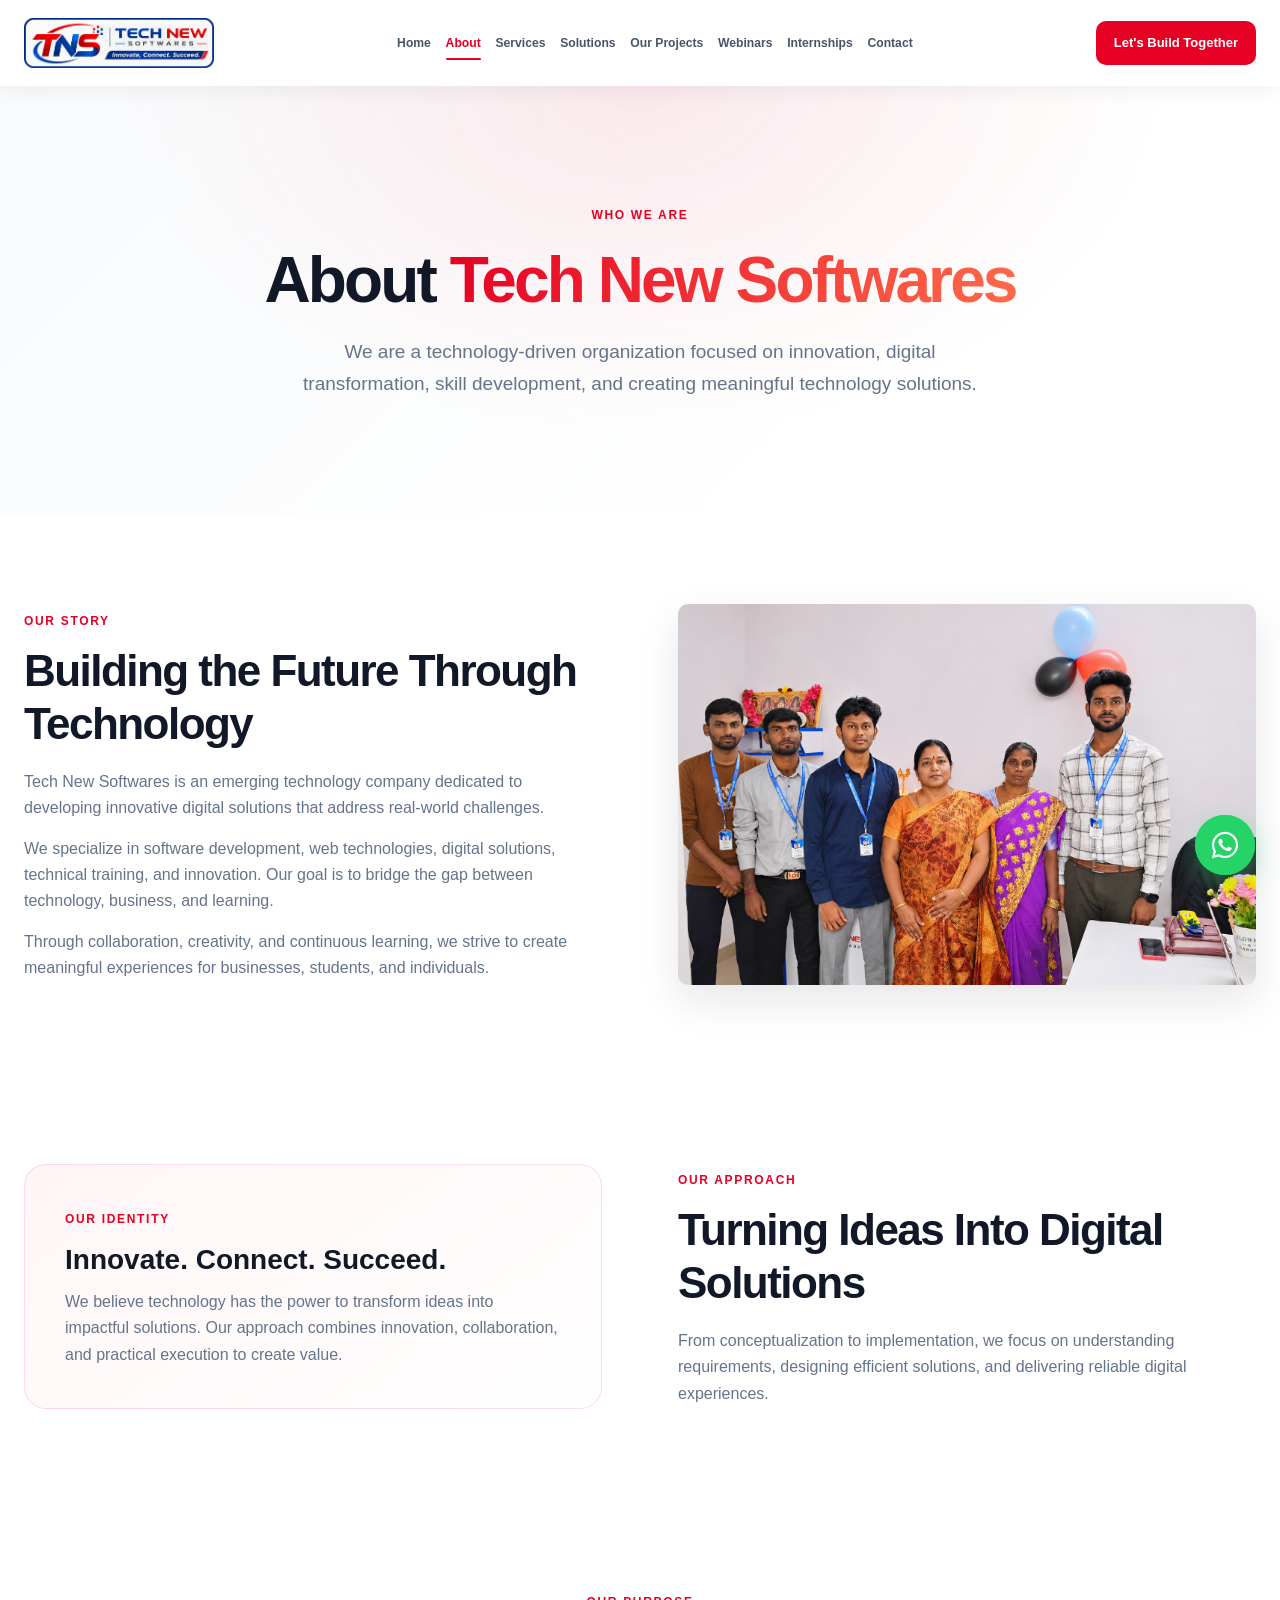
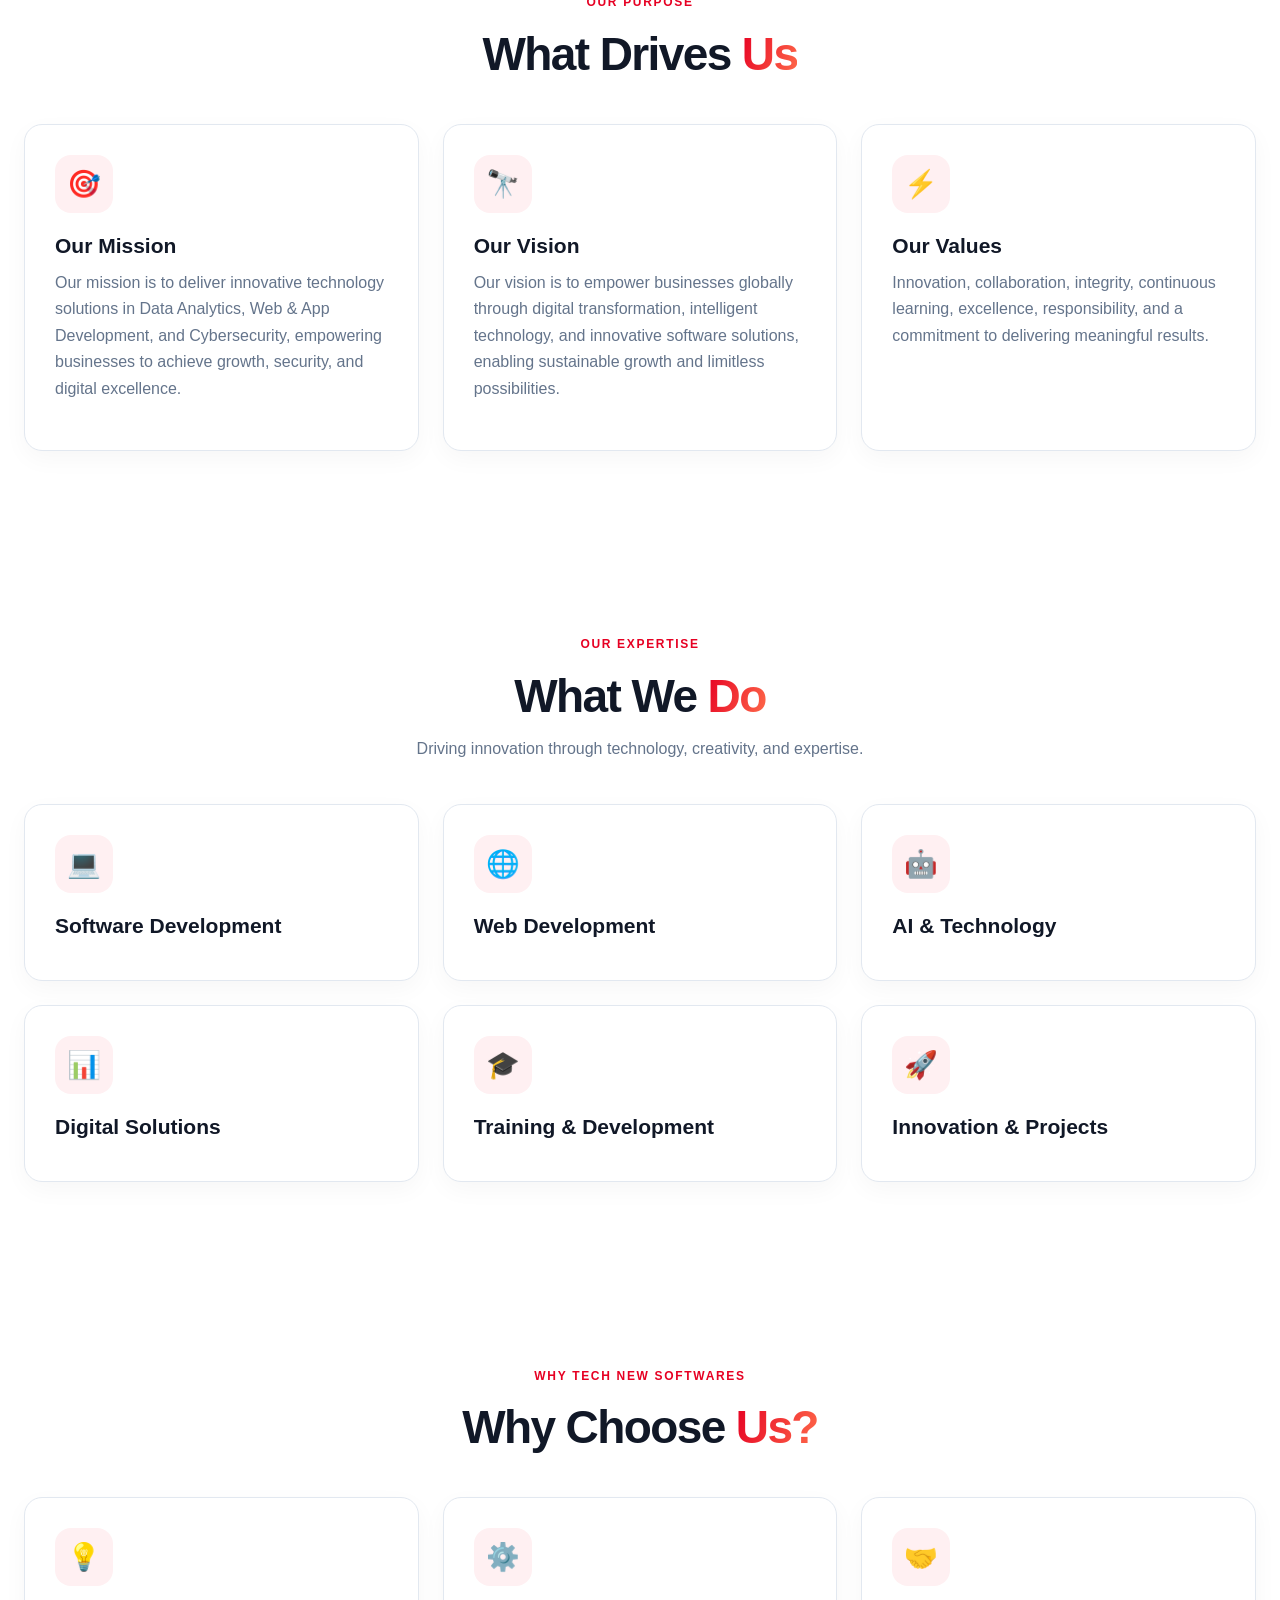
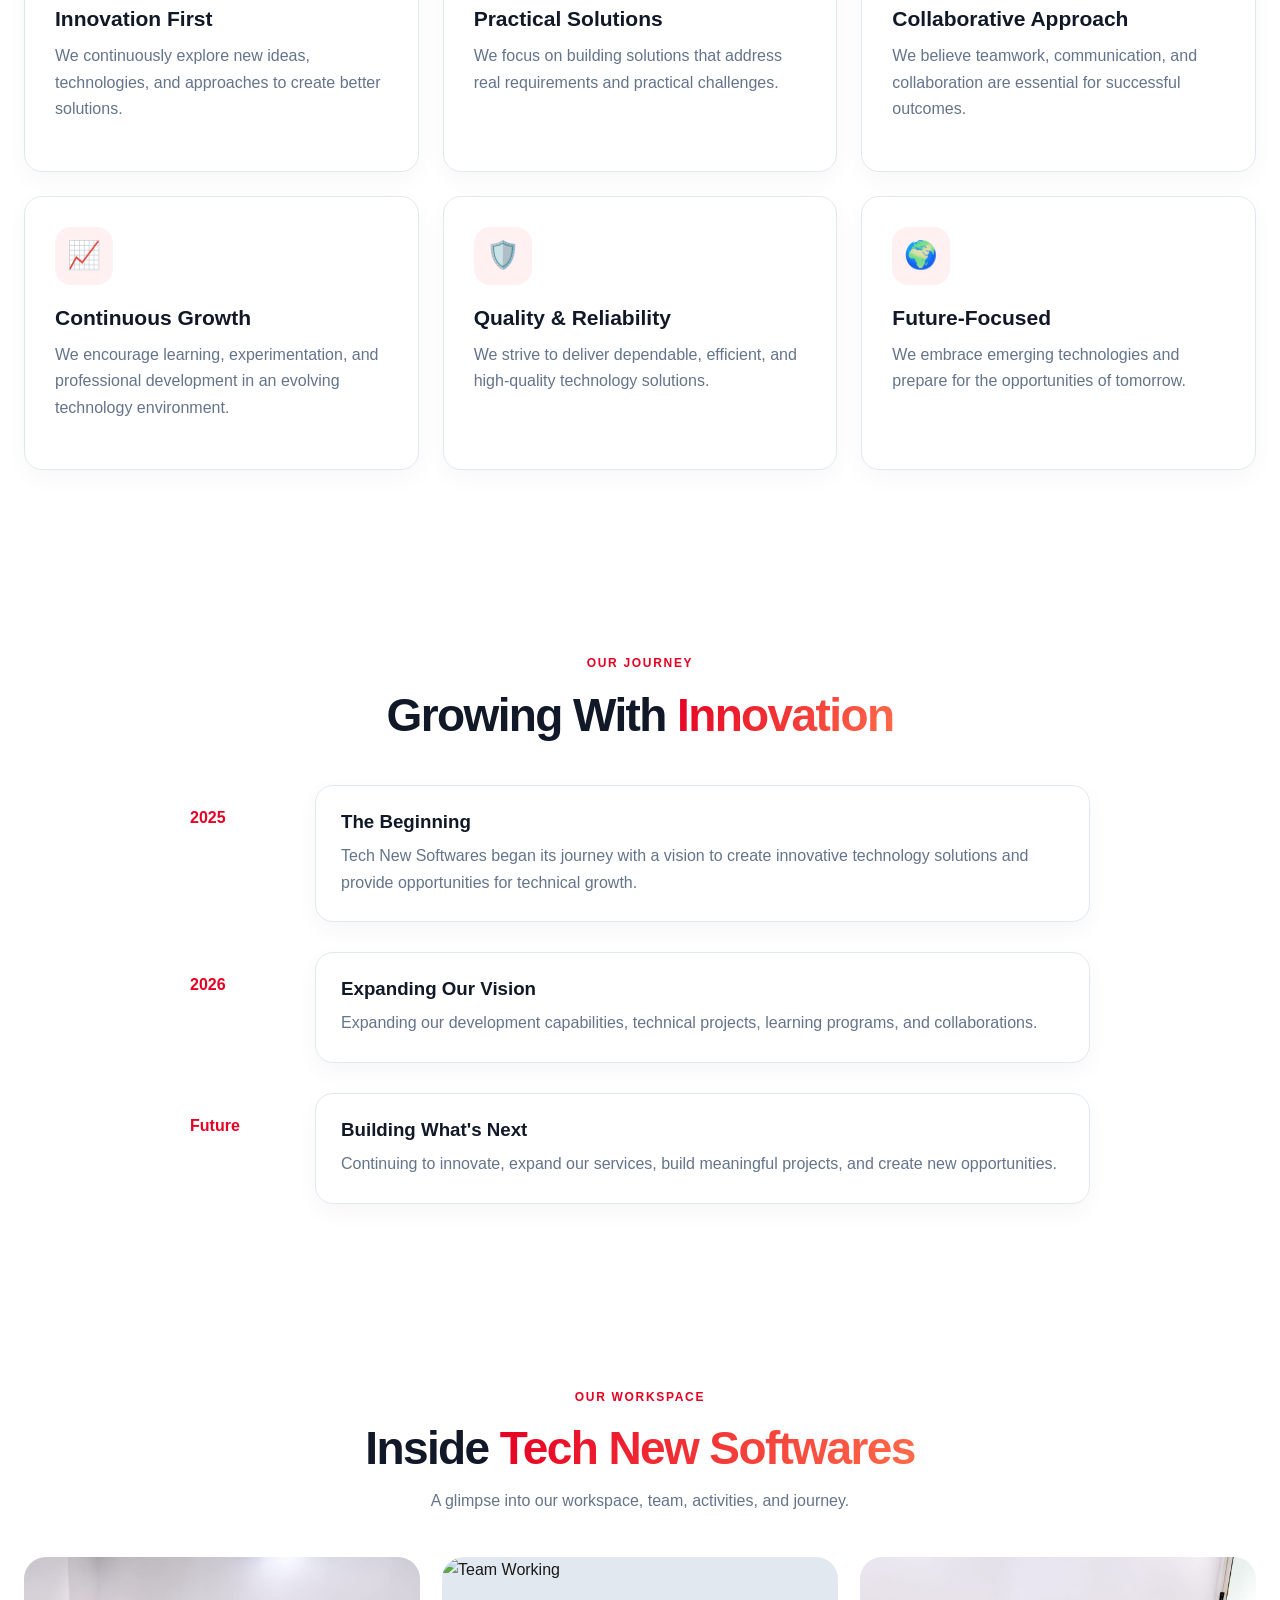
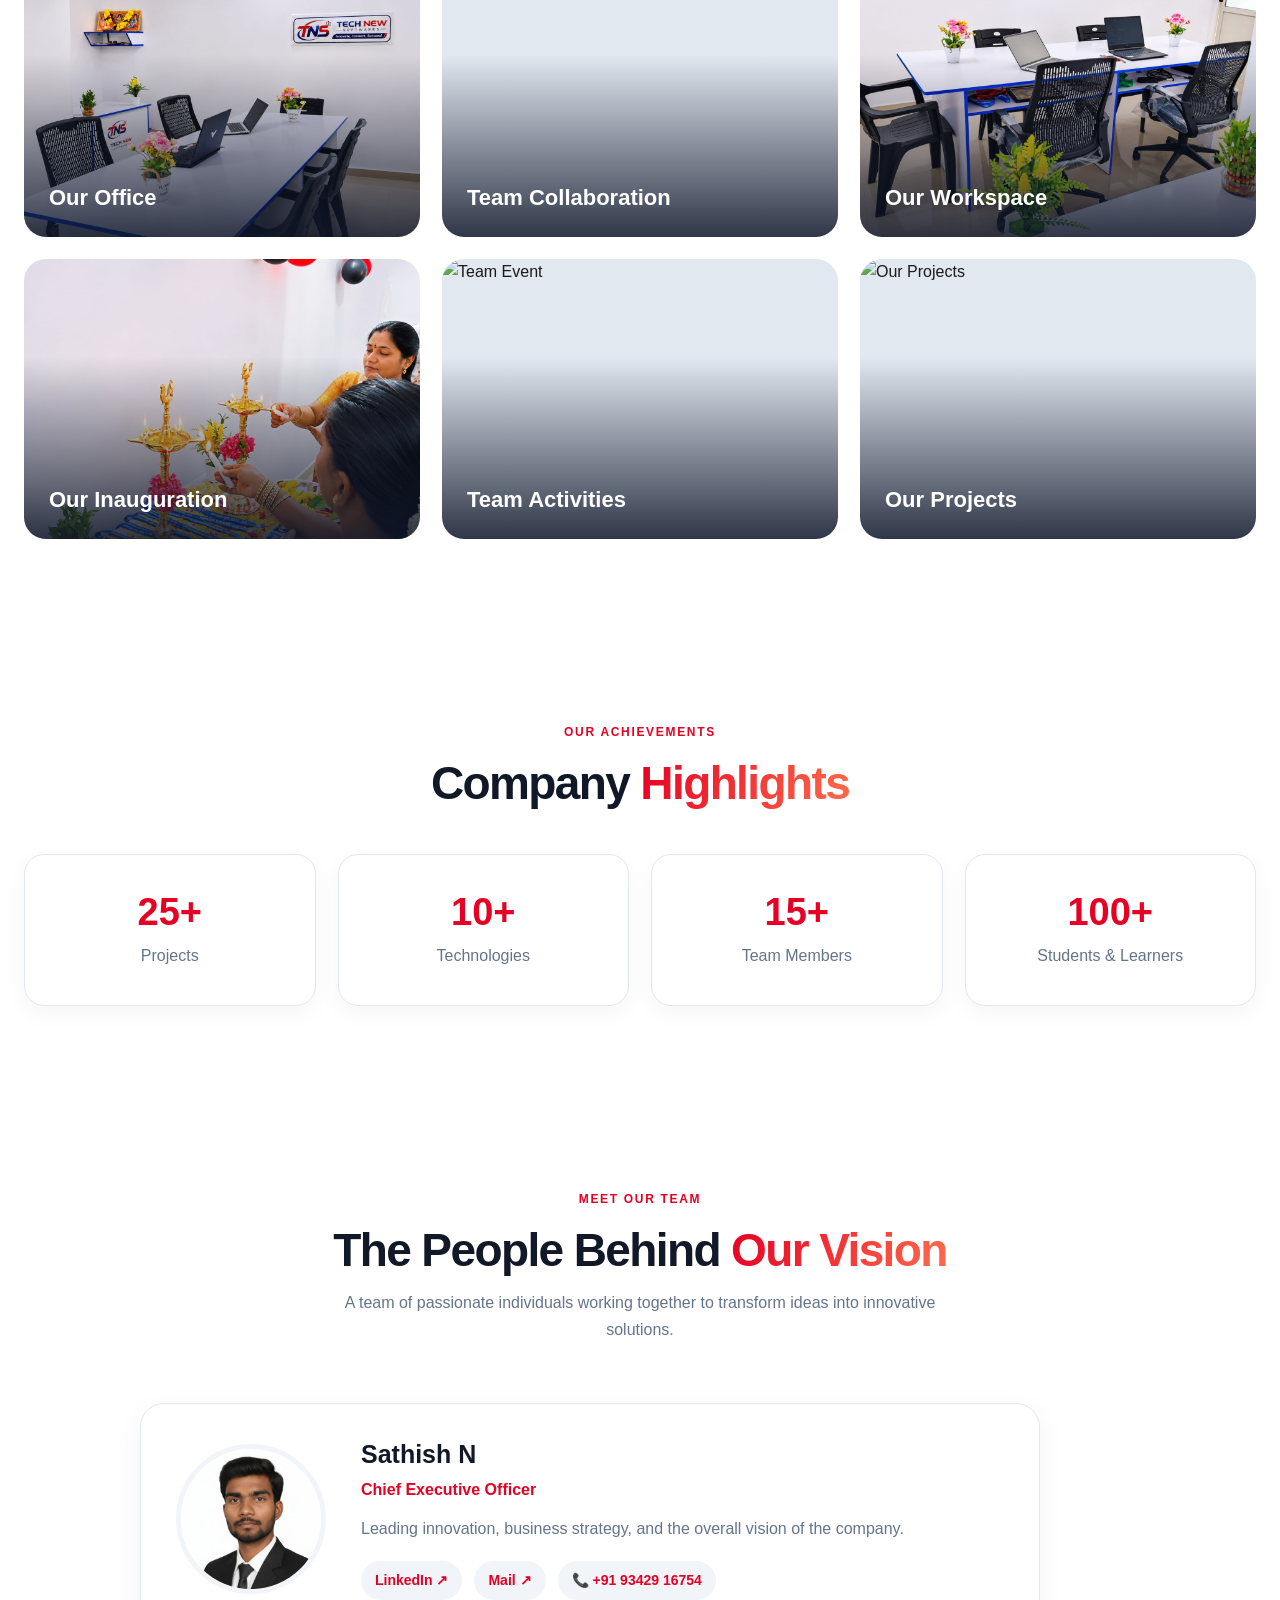
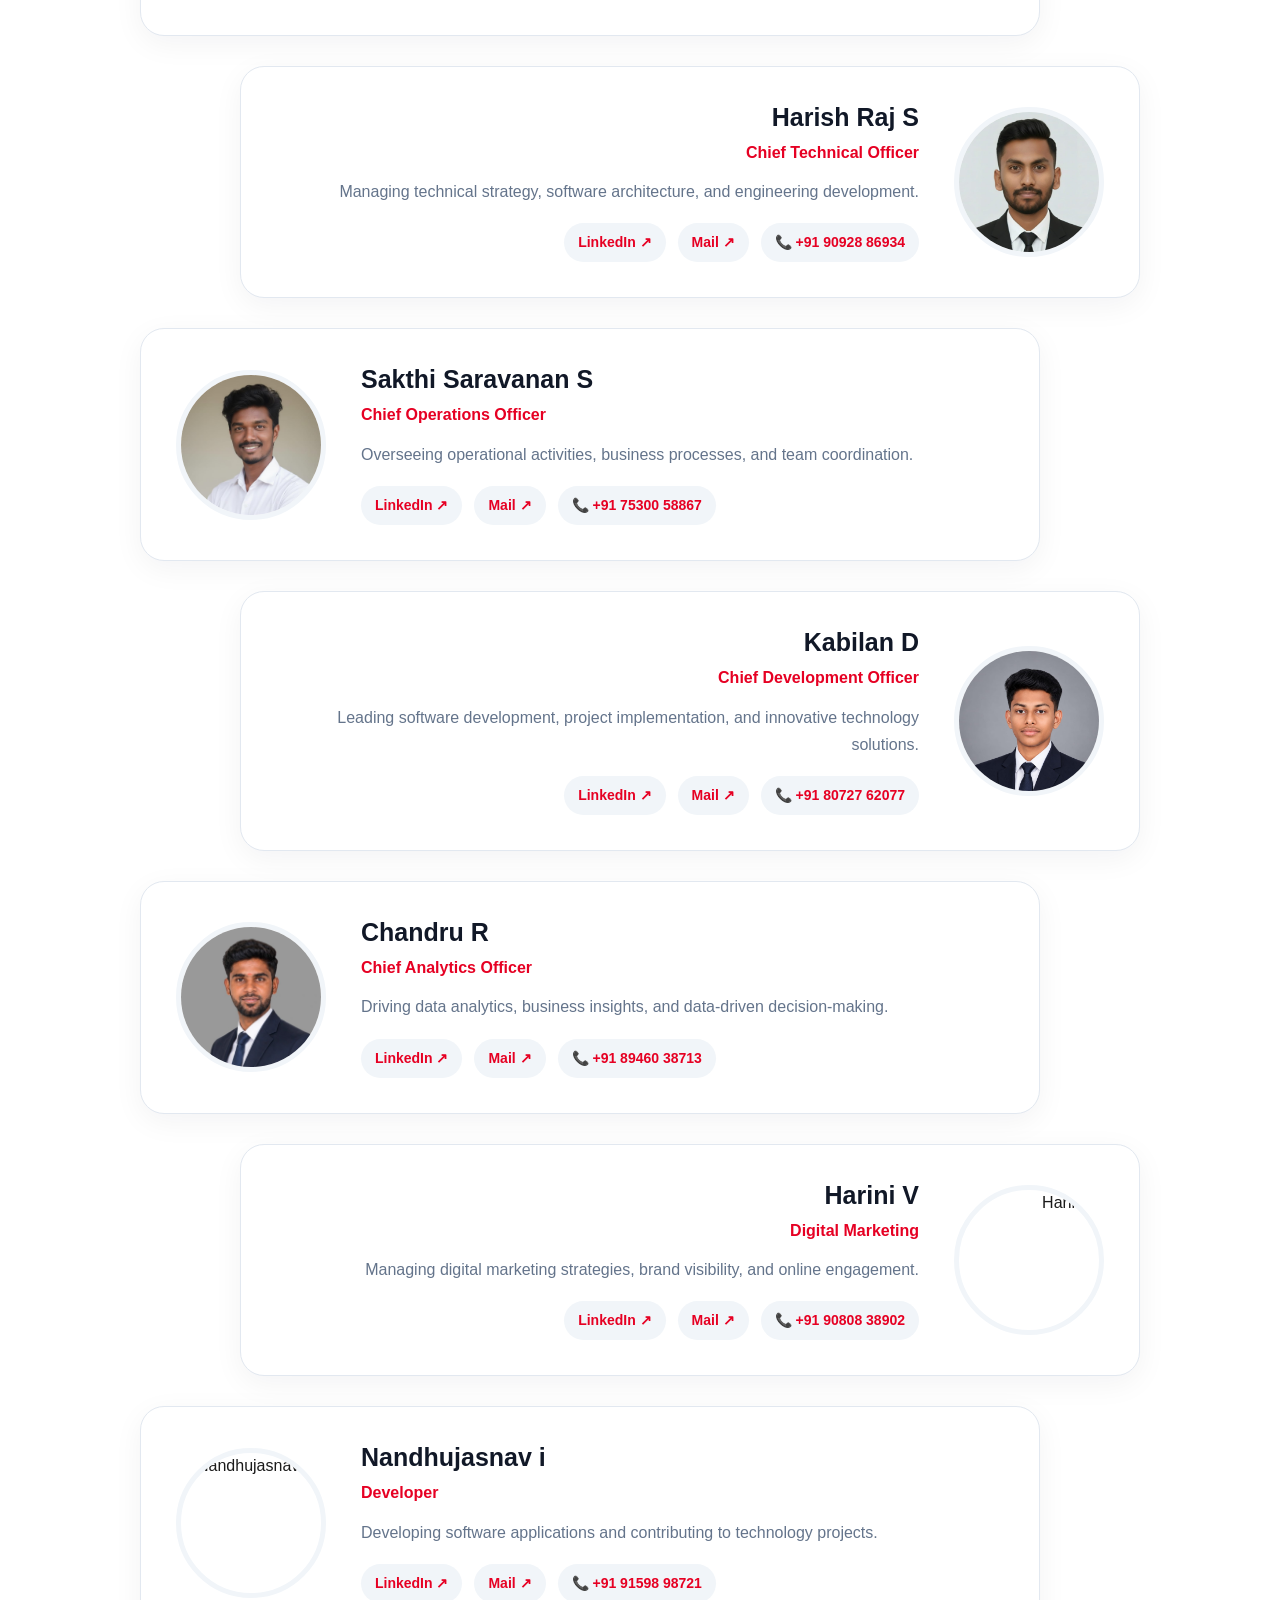
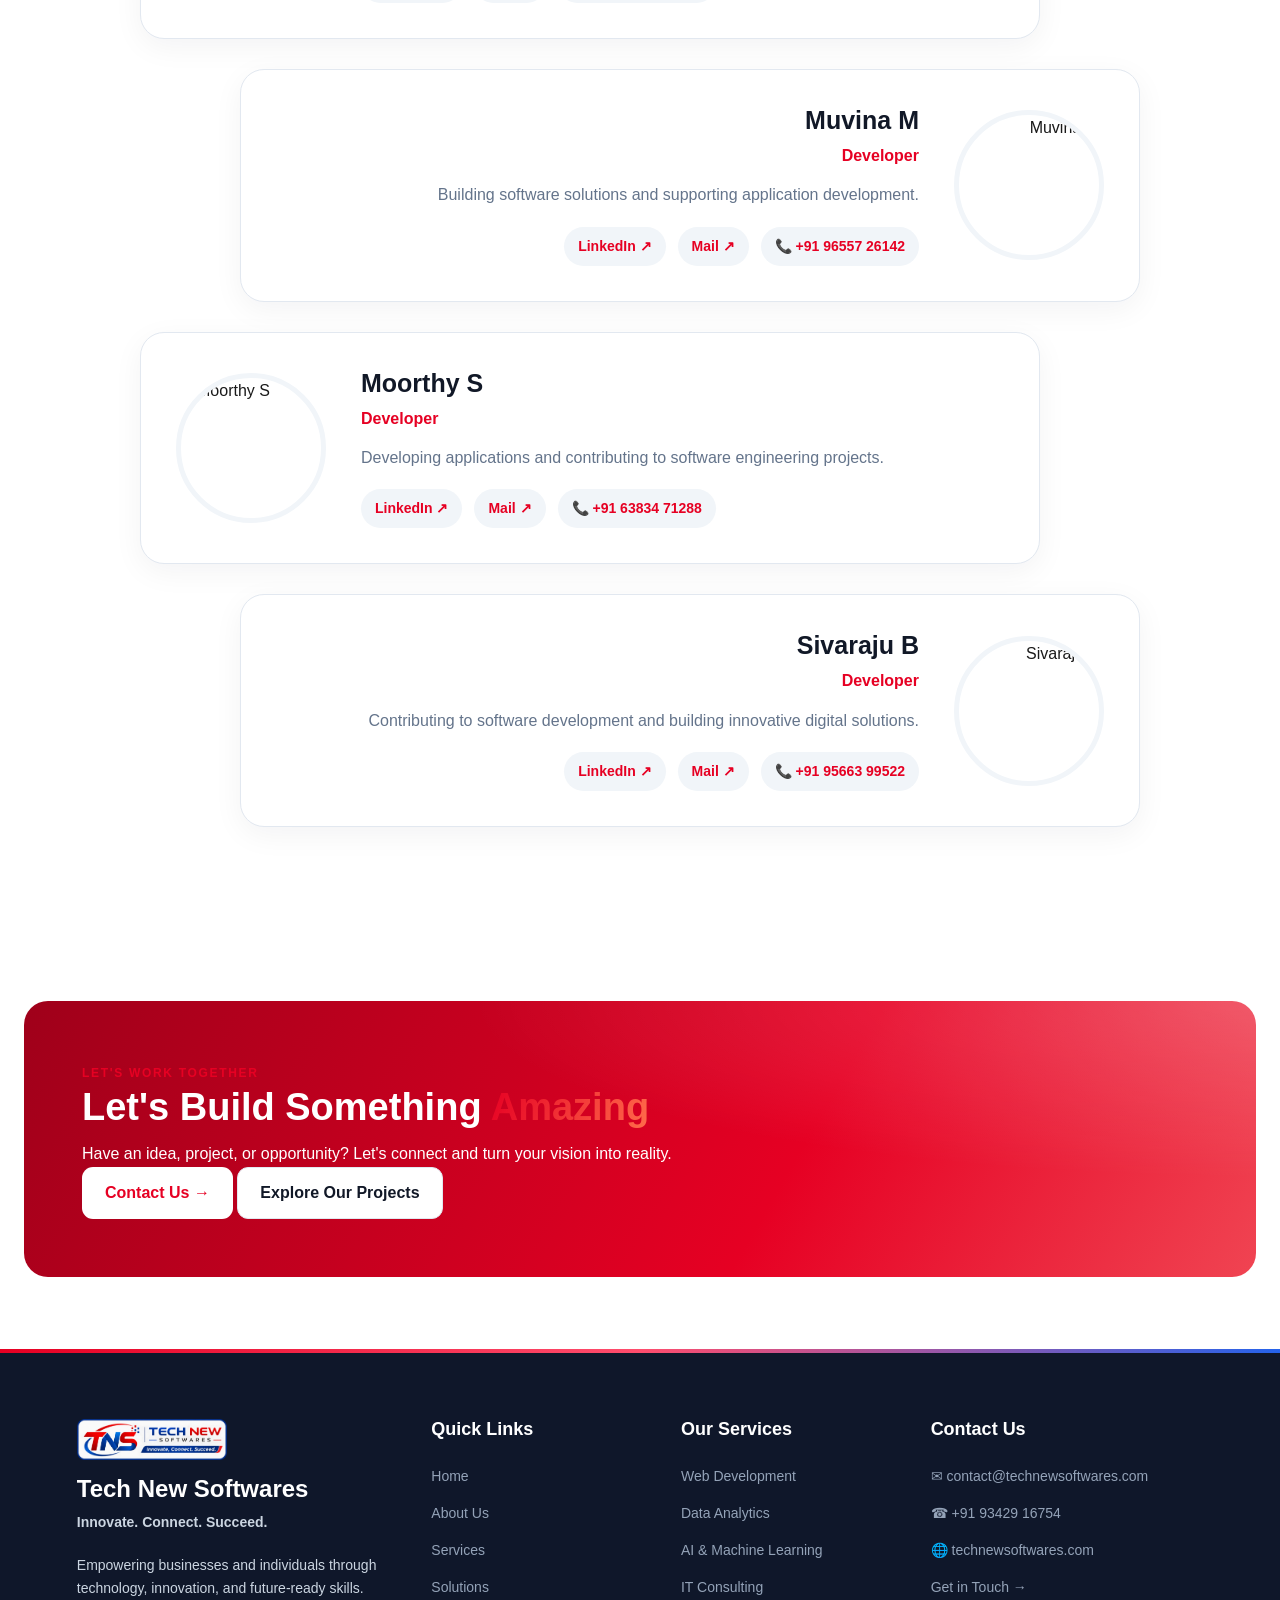
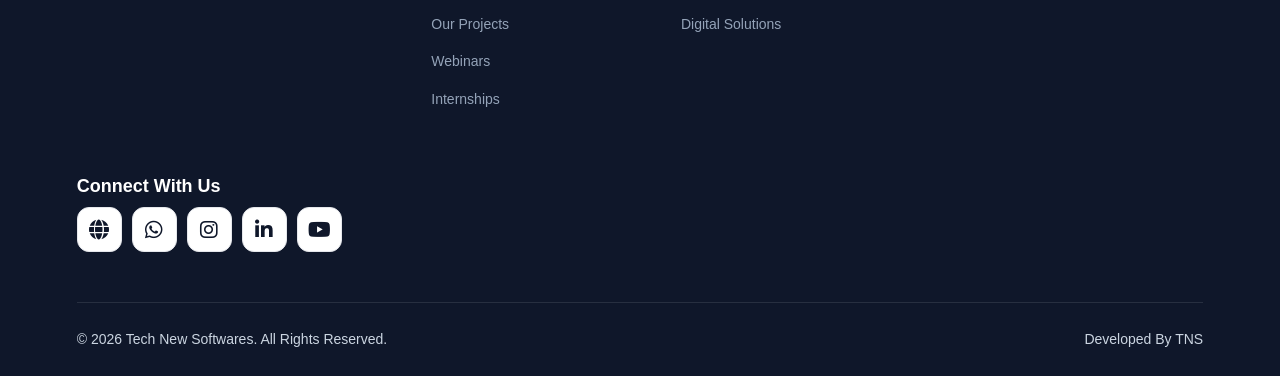
==== about.html @ 90cea3f3 "Initial commit" ====
<!DOCTYPE html>
<html lang="en">

<head>
    <meta charset="UTF-8">
    <meta name="viewport" content="width=device-width, initial-scale=1.0">

    <title>About Us | Tech New Softwares</title>

    <link rel="stylesheet" href="css/style.css">
    <link rel="stylesheet" href="css/about.css">
    <link rel="stylesheet"
      href="https://cdnjs.cloudflare.com/ajax/libs/font-awesome/6.5.2/css/all.min.css">
</head>

<body>

<header class="navbar">
    <div class="nav-container">

        <a href="index.html" class="logo">
            <img src="assets/logo-transparent.png" alt="Tech New Softwares">
        </a>

        <nav class="nav-menu">
            <a href="index.html" class="nav-link">Home</a>
            <a href="about.html" class="nav-link active">About</a>
            <a href="services.html" class="nav-link">Services</a>
            <a href="solution.html" class="nav-link">Solutions</a>
            <a href="projects.html" class="nav-link">Our Projects</a>
            <a href="webinars.html" class="nav-link">Webinars</a>
            <a href="internships.html" class="nav-link">Internships</a>
            <a href="contact.html" class="nav-link">Contact</a>
        </nav>

        <a href="contact.html" class="nav-cta">Let's Build Together</a>

        <button class="menu-toggle" id="menuToggle">☰</button>

    </div>
</header>


<main>

    <!-- ABOUT HERO -->

    <section class="page-hero">

        <span class="section-label">WHO WE ARE</span>

        <h1>
            About <span class="gradient-text">Tech New Softwares</span>
        </h1>

        <p>
            We are a technology-driven organization focused on innovation,
            digital transformation, skill development, and creating
            meaningful technology solutions.
        </p>

       

    </section>


    <!-- COMPANY INTRODUCTION -->

    <section class="section">

        <div class="two-column">

            <div>

                <span class="section-label">OUR STORY</span>

                <h2>
                    Building the Future Through Technology
                </h2>

                <p>
                    Tech New Softwares is an emerging technology company
                    dedicated to developing innovative digital solutions
                    that address real-world challenges.
                </p>

                <p>
                    We specialize in software development, web technologies,
                    digital solutions, technical training, and innovation.
                    Our goal is to bridge the gap between technology,
                    business, and learning.
                </p>

                <p>
                    Through collaboration, creativity, and continuous
                    learning, we strive to create meaningful experiences
                    for businesses, students, and individuals.
                </p>

            </div>

           <div class="company-image">
                <img src="assets/office_img.png"
                    alt="Tech New Softwares Office"
                    width="600"
                    height="400"
                    style="border-radius: 10px;">
            </div>

        </div>

    </section>


    <!-- COMPANY IDENTITY -->

    <section class="section">

        <div class="two-column">

            <div class="highlight-box">

                <span class="section-label">OUR IDENTITY</span>

                <h3>Innovate. Connect. Succeed.</h3>

                <p>
                    We believe technology has the power to transform ideas
                    into impactful solutions. Our approach combines
                    innovation, collaboration, and practical execution
                    to create value.
                </p>

            </div>

            <div>

                <span class="section-label">OUR APPROACH</span>

                <h2>
                    Turning Ideas Into Digital Solutions
                </h2>

                <p>
                    From conceptualization to implementation, we focus
                    on understanding requirements, designing efficient
                    solutions, and delivering reliable digital experiences.
                </p>

            </div>

        </div>

    </section>


    <!-- MISSION / VISION / VALUES -->

    <section class="section">

        <div class="section-heading">

            <span class="section-label">OUR PURPOSE</span>

            <h2>
                What Drives <span class="gradient-text">Us</span>
            </h2>

        </div>


        <div class="card-grid">

            <!-- MISSION -->

            <div class="card">

                <div class="card-icon">🎯</div>

                <h3>Our Mission</h3>

                <p>
                    Our mission is to deliver innovative technology solutions in Data Analytics, Web & App Development, and Cybersecurity, empowering businesses to achieve growth, security, and digital excellence.
                </p>

            </div>


            <!-- VISION -->

            <div class="card">

                <div class="card-icon">🔭</div>

                <h3>Our Vision</h3>

                <p>
                    Our vision is to empower businesses globally through digital transformation, intelligent technology, and innovative software solutions, enabling sustainable growth and limitless possibilities.
                </p>

            </div>


            <!-- VALUES -->

            <div class="card">

                <div class="card-icon">⚡</div>

                <h3>Our Values</h3>

                <p>
                    Innovation, collaboration, integrity, continuous
                    learning, excellence, responsibility, and a commitment
                    to delivering meaningful results.
                </p>

            </div>

        </div>

    </section>


    <!-- WHAT WE DO -->

<section class="section about-expertise">

    <div class="section-heading">

        <span class="section-label">OUR EXPERTISE</span>

        <h2>
            What We <span class="gradient-text">Do</span>
        </h2>

        <p>
            Driving innovation through technology, creativity, and expertise.
        </p>

    </div>

    <div class="card-grid">

        <div class="card">
            <div class="card-icon">💻</div>
            <h3>Software Development</h3>
        </div>

        <div class="card">
            <div class="card-icon">🌐</div>
            <h3>Web Development</h3>
        </div>

        <div class="card">
            <div class="card-icon">🤖</div>
            <h3>AI & Technology</h3>
        </div>

        <div class="card">
            <div class="card-icon">📊</div>
            <h3>Digital Solutions</h3>
        </div>

        <div class="card">
            <div class="card-icon">🎓</div>
            <h3>Training & Development</h3>
        </div>

        <div class="card">
            <div class="card-icon">🚀</div>
            <h3>Innovation & Projects</h3>
        </div>

    </div>

</section>

    <!-- WHY CHOOSE US -->

    <section class="section">

        <div class="section-heading">

            <span class="section-label">WHY TECH NEW SOFTWARES</span>

            <h2>
                Why Choose <span class="gradient-text">Us?</span>
            </h2>

        </div>


        <div class="card-grid">


            <div class="card">

                <div class="card-icon">💡</div>

                <h3>Innovation First</h3>

                <p>
                    We continuously explore new ideas, technologies,
                    and approaches to create better solutions.
                </p>

            </div>


            <div class="card">

                <div class="card-icon">⚙️</div>

                <h3>Practical Solutions</h3>

                <p>
                    We focus on building solutions that address
                    real requirements and practical challenges.
                </p>

            </div>


            <div class="card">

                <div class="card-icon">🤝</div>

                <h3>Collaborative Approach</h3>

                <p>
                    We believe teamwork, communication,
                    and collaboration are essential
                    for successful outcomes.
                </p>

            </div>


            <div class="card">

                <div class="card-icon">📈</div>

                <h3>Continuous Growth</h3>

                <p>
                    We encourage learning, experimentation,
                    and professional development
                    in an evolving technology environment.
                </p>

            </div>


            <div class="card">

                <div class="card-icon">🛡️</div>

                <h3>Quality & Reliability</h3>

                <p>
                    We strive to deliver dependable,
                    efficient, and high-quality
                    technology solutions.
                </p>

            </div>


            <div class="card">

                <div class="card-icon">🌍</div>

                <h3>Future-Focused</h3>

                <p>
                    We embrace emerging technologies
                    and prepare for the opportunities
                    of tomorrow.
                </p>

            </div>

        </div>

    </section>


    <!-- COMPANY JOURNEY -->

    <section class="section">

        <div class="section-heading">

            <span class="section-label">OUR JOURNEY</span>

            <h2>
                Growing With <span class="gradient-text">Innovation</span>
            </h2>

        </div>


        <div class="timeline">


            <div class="timeline-item">

                <div class="timeline-date">2025</div>

                <div class="timeline-content">

                    <h3>The Beginning</h3>

                    <p>
                        Tech New Softwares began its journey
                        with a vision to create innovative
                        technology solutions and provide
                        opportunities for technical growth.
                    </p>

                </div>

            </div>


            <div class="timeline-item">

                <div class="timeline-date">2026</div>

                <div class="timeline-content">

                    <h3>Expanding Our Vision</h3>

                    <p>
                        Expanding our development capabilities,
                        technical projects, learning programs,
                        and collaborations.
                    </p>

                </div>

            </div>


            <div class="timeline-item">

                <div class="timeline-date">Future</div>

                <div class="timeline-content">

                    <h3>Building What's Next</h3>

                    <p>
                        Continuing to innovate, expand our services,
                        build meaningful projects, and create
                        new opportunities.
                    </p>

                </div>

            </div>

        </div>

    </section>


    <!-- COMPANY GALLERY -->

    <section class="section">

        <div class="section-heading">

            <span class="section-label">OUR WORKSPACE</span>

            <h2>
                Inside <span class="gradient-text">Tech New Softwares</span>
            </h2>

            <p>
                A glimpse into our workspace, team,
                activities, and journey.
            </p>

        </div>


        <div class="gallery-grid">


            <div class="gallery-item">

                <img src="assets/office_img1.jpeg"
                     alt="Company Office">

                <div class="gallery-overlay">
                    <h3>Our Office</h3>
                </div>

            </div>


            <div class="gallery-item">

                <img src="#"
                     alt="Team Working">

                <div class="gallery-overlay">
                    <h3>Team Collaboration</h3>
                </div>

            </div>


            <div class="gallery-item">

                <img src="assets/office_img2.jpeg"
                     alt="Development Workspace">

                <div class="gallery-overlay">
                    <h3>Our Workspace</h3>
                </div>

            </div>


            <div class="gallery-item">

                <img src="assets/inauguration.jpeg"
                     alt="Company Inauguration">

                <div class="gallery-overlay">
                    <h3>Our Inauguration</h3>
                </div>

            </div>


            <div class="gallery-item">

                <img src="#"
                     alt="Team Event">

                <div class="gallery-overlay">
                    <h3>Team Activities</h3>
                </div>

            </div>


            <div class="gallery-item">

                <img src="#"
                     alt="Our Projects">

                <div class="gallery-overlay">
                    <h3>Our Projects</h3>
                </div>

            </div>

        </div>

    </section>


    <!-- COMPANY HIGHLIGHTS -->

    <section class="section">

        <div class="section-heading">

            <span class="section-label">OUR ACHIEVEMENTS</span>

            <h2>
                Company <span class="gradient-text">Highlights</span>
            </h2>

        </div>


        <div class="stats-grid">


            <div class="stat-card">

                <h2 class="counter">25+</h2>

                <p>Projects</p>

            </div>


            <div class="stat-card">

                <h2 class="counter">10+</h2>

                <p>Technologies</p>

            </div>


            <div class="stat-card">

                <h2 class="counter">15+</h2>

                <p>Team Members</p>

            </div>


            <div class="stat-card">

                <h2 class="counter">100+</h2>

                <p>Students & Learners</p>

            </div>

        </div>

    </section>


    <!-- OUR TEAM -->

   <section class="section">

        <div class="section-heading">

            <span class="section-label">MEET OUR TEAM</span>

            <h2>
                The People Behind <span class="gradient-text">Our Vision</span>
            </h2>

            <p>
                A team of passionate individuals working together
                to transform ideas into innovative solutions.
            </p>

        </div>


        <div class="team-container">


            <!-- PROFILE 1 -->
            <div class="team-card left">

                <img src="assets/sathish.jpg" alt="Sathish N">

                <div class="team-info">
                    <h3>Sathish N</h3>
                    <p class="team-role">Chief Executive Officer</p>

                    <p>
                        Leading innovation, business strategy,
                        and the overall vision of the company.
                    </p>

                    <div class="team-links">
                        <a href="https://www.linkedin.com/in/nssathish/" class="team-social">LinkedIn ↗</a>
                        <a href="mailto:nssathish104@gmail.com" class="team-social">Mail ↗</a>
                        <a href="tel:+919342916754" class="team-social">📞 +91 93429 16754</a>
                    </div>
                </div>

            </div>


            <!-- PROFILE 2 -->
            <div class="team-card right">

                <img src="assets/harish.jpg" alt="Harish Raj S">

                <div class="team-info">
                    <h3>Harish Raj S</h3>
                    <p class="team-role">Chief Technical Officer</p>

                    <p>
                        Managing technical strategy, software architecture,
                        and engineering development.
                    </p>

                    <div class="team-links">
                        <a href="https://www.linkedin.com/in/mrharishraj/" class="team-social">LinkedIn ↗</a>
                        <a href="mailto:harishraj.subburaj@gmail.com" class="team-social">Mail ↗</a>
                        <a href="tel:+919092886934" class="team-social">📞 +91 90928 86934</a>
                    </div>
                </div>

            </div>


            <!-- PROFILE 3 -->
            <div class="team-card left">

                <img src="assets/SakthiSaravanan.jpg" alt="Sakthi Saravanan S">

                <div class="team-info">
                    <h3>Sakthi Saravanan S</h3>
                    <p class="team-role">Chief Operations Officer</p>

                    <p>
                        Overseeing operational activities,
                        business processes, and team coordination.
                    </p>

                    <div class="team-links">
                        <a href="https://www.linkedin.com/in/sakthi-s-48849736b/" class="team-social">LinkedIn ↗</a>
                        <a href="mailto:sakthisaravanan3415@gmail.com" class="team-social">Mail ↗</a>
                        <a href="tel:+917530058867" class="team-social">📞 +91 75300 58867</a>
                    </div>
                </div>

            </div>


            <!-- PROFILE 4 -->
            <div class="team-card right">

                <img src="assets/kabilan.jpeg" alt="Kabilan D">

                <div class="team-info">
                    <h3>Kabilan D</h3>
                    <p class="team-role">Chief Development Officer</p>

                    <p>
                        Leading software development, project implementation,
                        and innovative technology solutions.
                    </p>

                    <div class="team-links">
                        <a href="https://www.linkedin.com/in/kabilan-d/" class="team-social">LinkedIn ↗</a>
                        <a href="mailto:kabilandindall@gmail.com" class="team-social">Mail ↗</a>
                        <a href="tel:+918072762077" class="team-social">📞 +91 80727 62077</a>
                    </div>
                </div>

            </div>


            <!-- PROFILE 5 -->
            <div class="team-card left">

                <img src="assets/chandru.jpg" alt="Chandru R">

                <div class="team-info">
                    <h3>Chandru R</h3>
                    <p class="team-role">Chief Analytics Officer</p>

                    <p>
                        Driving data analytics, business insights,
                        and data-driven decision-making.
                    </p>

                    <div class="team-links">
                        <a href="https://www.linkedin.com/in/chandru-rc/" class="team-social">LinkedIn ↗</a>
                        <a href="mailto:rchandru894@gmail.com" class="team-social">Mail ↗</a>
                        <a href="tel:+918946038713" class="team-social">📞 +91 89460 38713</a>
                    </div>
                </div>

            </div>


            <!-- PROFILE 6 -->
            <div class="team-card right">

                <img src="assets/harini.jpg" alt="Harini V">

                <div class="team-info">
                    <h3>Harini V</h3>
                    <p class="team-role">Digital Marketing</p>

                    <p>
                        Managing digital marketing strategies,
                        brand visibility, and online engagement.
                    </p>

                    <div class="team-links">
                        <a href="#" class="team-social">LinkedIn ↗</a>
                        <a href="mailto:harinisv2103@gmail.com" class="team-social">Mail ↗</a>
                        <a href="tel:+919080838902" class="team-social">📞 +91 90808 38902</a>
                    </div>
                </div>

            </div>


            <!-- PROFILE 7 -->
            <div class="team-card left">

                <img src="assets/nandhu.jpg" alt="Nandhujasnav i">

                <div class="team-info">
                    <h3>Nandhujasnav i</h3>
                    <p class="team-role">Developer</p>

                    <p>
                        Developing software applications
                        and contributing to technology projects.
                    </p>

                    <div class="team-links">
                        <a href="#" class="team-social">LinkedIn ↗</a>
                        <a href="mailto:jayaramjndhujasnav i@gmail.com" class="team-social">Mail ↗</a>
                        <a href="tel:+919159898721" class="team-social">📞 +91 91598 98721</a>
                    </div>
                </div>

            </div>


            <!-- PROFILE 8 -->
            <div class="team-card right">

                <img src="assets/muvina.jpg" alt="Muvina M">

                <div class="team-info">
                    <h3>Muvina M</h3>
                    <p class="team-role">Developer</p>

                    <p>
                        Building software solutions
                        and supporting application development.
                    </p>

                    <div class="team-links">
                        <a href="#" class="team-social">LinkedIn ↗</a>
                        <a href="mailto:mmuvina71@gmail.com" class="team-social">Mail ↗</a>
                        <a href="tel:+919655726142" class="team-social">📞 +91 96557 26142</a>
                    </div>
                </div>

            </div>


            <!-- PROFILE 9 -->
            <div class="team-card left">

                <img src="assets/moorthy.jpg" alt="Moorthy S">

                <div class="team-info">
                    <h3>Moorthy S</h3>
                    <p class="team-role">Developer</p>

                    <p>
                        Developing applications and contributing
                        to software engineering projects.
                    </p>

                    <div class="team-links">
                        <a href="#" class="team-social">LinkedIn ↗</a>
                        <a href="mailto:moorthys011@gmail.com" class="team-social">Mail ↗</a>
                        <a href="tel:+916383471288" class="team-social">📞 +91 63834 71288</a>
                    </div>
                </div>

            </div>


            <!-- PROFILE 10 -->
            <div class="team-card right">

                <img src="assets/sivaraju.jpg" alt="Sivaraju B">

                <div class="team-info">
                    <h3>Sivaraju B</h3>
                    <p class="team-role">Developer</p>

                    <p>
                        Contributing to software development
                        and building innovative digital solutions.
                    </p>

                    <div class="team-links">
                        <a href="#" class="team-social">LinkedIn ↗</a>
                        <a href="mailto:bsivaraju38@gmail.com" class="team-social">Mail ↗</a>
                        <a href="tel:+919566399522" class="team-social">📞 +91 95663 99522</a>
                    </div>
                </div>

            </div>


        </div>

    </section>


    <!-- CONTACT / CTA -->

    <section class="section cta-section">

        <div class="cta-content">

            <span class="section-label">LET'S WORK TOGETHER</span>

            <h2>
                Let's Build Something
                <span class="gradient-text">Amazing</span>
            </h2>

            <p>
                Have an idea, project, or opportunity?
                Let's connect and turn your vision
                into reality.
            </p>

            <div class="cta-buttons">

                <a href="contact.html" class="btn-primary">
                    Contact Us →
                </a>

                <a href="projects.html" class="btn-secondary">
                    Explore Our Projects
                </a>

            </div>

        </div>

    </section>

</main>


<!-- FOOTER -->


<div id="footer-container"></div>


<script src="js/main.js"></script>
<!-- Floating WhatsApp Button -->
<a
    href="https://wa.me/919876543210"
    class="whatsapp-float"
    target="_blank"
    rel="noopener noreferrer"
    aria-label="Chat with us on WhatsApp"
>
    <i class="fa-brands fa-whatsapp"></i>
</a>

</body>
</html>
---- css/style.css ----
:root {
    --primary: #e60023;
    --primary-dark: #bd001d;
    --secondary: #111827;
    --text: #1a1a1a;
    --gray: #64748b;
    --light-gray: #f8fafc;
    --border: #e2e8f0;
    --shadow: 0 16px 40px rgba(15, 23, 42, 0.1);
    --content-width: 1280px;
}

* {
    box-sizing: border-box;
    margin: 0;
    padding: 0;
}

html {
    scroll-behavior: smooth;
}

body {
    min-width: 320px;
    overflow-x: hidden;
    background: #fff;
    color: var(--text);
    font-family: Inter, "Segoe UI", Arial, sans-serif;
    line-height: 1.65;
    -webkit-font-smoothing: antialiased;
}

img {
    display: block;
    max-width: 100%;
}

a {
    color: inherit;
    text-decoration: none;
}

button,
input,
select,
textarea {
    font: inherit;
}

button,
a {
    -webkit-tap-highlight-color: transparent;
}

h1,
h2,
h3,
h4 {
    color: var(--secondary);
    line-height: 1.2;
}

p {
    color: var(--gray);
}

/* Navigation */


.navbar {
    position: fixed;
    top: 0;
    left: 0;
    width: 100%;
    z-index: 1000;

    background: rgba(255, 255, 255, 0.96);
    box-shadow: 0 4px 20px rgba(15, 23, 42, 0.06);
    backdrop-filter: blur(14px);
    -webkit-backdrop-filter: blur(14px);

    transition: box-shadow 0.3s ease, background 0.3s ease;
}

.navbar.scrolled {
    box-shadow: 0 8px 28px rgba(15, 23, 42, 0.12);
    background: rgba(255, 255, 255, 0.98);
}
.nav-container {
    display: grid;
    grid-template-columns: minmax(150px, 190px) minmax(0, 1fr) auto;
    align-items: center;
    gap: clamp(12px, 1.5vw, 24px);
    width: min(100% - 48px, 1440px);
    min-height: 86px;
    margin: 0 auto;
}

.logo {
    display: inline-flex;
    align-items: center;
    min-width: 0;
}

.logo img {
    width: min(100%, 190px);
    height: auto;
    object-fit: contain;
}

.nav-menu {
    display: flex;
    align-items: center;
    justify-content: center;
    gap: clamp(9px, 1.15vw, 18px);
}

.nav-link {
    position: relative;
    padding: 10px 0;
    color: #475569;
    font-size: clamp(11px, 0.95vw, 14px);
    font-weight: 600;
    white-space: nowrap;
    transition: color 0.2s ease;
}

.nav-link:hover,
.nav-link.active {
    color: var(--primary);
}

.nav-link.active::after {
    position: absolute;
    right: 0;
    bottom: 3px;
    left: 0;
    height: 2px;
    border-radius: 2px;
    background: var(--primary);
    content: "";
}

.nav-cta {
    display: inline-flex;
    align-items: center;
    justify-content: center;
    min-height: 44px;
    padding: 0 18px;
    border-radius: 10px;
    background: var(--primary);
    color: #fff;
    font-size: 13px;
    font-weight: 700;
    white-space: nowrap;
    transition: transform 0.2s ease, background 0.2s ease;
}

.nav-cta:hover {
    transform: translateY(-2px);
    background: var(--primary-dark);
}

.menu-toggle,
.theme-toggle {
    display: none;
    align-items: center;
    justify-content: center;
    width: 42px;
    height: 42px;
    border: 1px solid var(--border);
    border-radius: 10px;
    background: #fff;
    color: var(--secondary);
    cursor: pointer;
    font-size: 22px;
}

/* Shared page layout */
.section {
    width: 100%;
    padding: clamp(56px, 7vw, 92px) max(24px, calc((100% - var(--content-width)) / 2));
}

.page-hero {
    padding: clamp(72px, 9vw, 120px) 24px;
    background:
        radial-gradient(ellipse at 50% 0, rgba(230, 0, 35, 0.08), transparent 58%),
        linear-gradient(135deg, #f8fafc, #fff 70%);
    text-align: center;
}

.page-hero > * {
    max-width: 850px;
    margin-right: auto;
    margin-left: auto;
}

.page-hero h1 {
    margin: 14px auto 18px;
    font-size: clamp(36px, 5.2vw, 64px);
    letter-spacing: -0.045em;
}

.page-hero p {
    max-width: 720px;
    font-size: clamp(16px, 1.5vw, 19px);
}

.section-label {
    display: inline-block;
    color: var(--primary);
    font-size: 12px;
    font-weight: 800;
    letter-spacing: 0.14em;
    line-height: 1.4;
    text-transform: uppercase;
}

.gradient-text {
    background: linear-gradient(110deg, var(--primary), #ff6b4a);
    -webkit-background-clip: text;
    background-clip: text;
    color: transparent;
}

.section-heading {
    max-width: 760px;
    margin: 0 auto 42px;
    text-align: center;
}

.section-heading h2 {
    margin: 12px 0;
    font-size: clamp(30px, 4vw, 46px);
    letter-spacing: -0.035em;
}

.section-heading p {
    margin: 0 auto;
    max-width: 640px;
}

.card-grid {
    display: grid;
    grid-template-columns: repeat(3, minmax(0, 1fr));
    gap: 24px;
}

.card {
    display: flex;
    flex-direction: column;
    min-width: 0;
    padding: 30px;
    border: 1px solid var(--border);
    border-radius: 18px;
    background: #fff;
    box-shadow: 0 8px 24px rgba(15, 23, 42, 0.035);
    transition: transform 0.25s ease, box-shadow 0.25s ease, border-color 0.25s ease;
}

.card:hover {
    transform: translateY(-6px);
    border-color: rgba(230, 0, 35, 0.22);
    box-shadow: var(--shadow);
}

.card-icon {
    display: grid;
    place-items: center;
    width: 58px;
    height: 58px;
    margin-bottom: 20px;
    border-radius: 16px;
    background: #fff0f2;
    font-size: 27px;
}

.card h3 {
    margin-bottom: 12px;
    font-size: 21px;
}

.card p {
    margin-bottom: 18px;
}

.card > a:not(.btn-primary) {
    align-self: flex-start;
    margin-top: auto;
    color: var(--primary);
    font-weight: 700;
}

.card > a:hover:not(.btn-primary) {
    color: var(--primary-dark);
}

.btn-primary,
.btn-secondary {
    display: inline-flex;
    align-items: center;
    justify-content: center;
    min-height: 48px;
    padding: 12px 22px;
    border: 1px solid transparent;
    border-radius: 11px;
    font-weight: 700;
    text-align: center;
    transition: transform 0.2s ease, background 0.2s ease, box-shadow 0.2s ease;
}

.btn-primary {
    background: var(--primary);
    color: #fff;
    box-shadow: 0 8px 18px rgba(230, 0, 35, 0.18);
}

.btn-primary:hover {
    transform: translateY(-2px);
    background: var(--primary-dark);
    box-shadow: 0 12px 24px rgba(230, 0, 35, 0.23);
}

.btn-secondary {
    border-color: var(--border);
    background: #fff;
    color: var(--secondary);
}

.btn-secondary:hover {
    transform: translateY(-2px);
    border-color: #cbd5e1;
    box-shadow: 0 8px 18px rgba(15, 23, 42, 0.08);
}

.cta-section {
    width: auto;
    display: flex;
    align-items: center;
    justify-content: space-between;
    gap: 30px;
    margin: 24px max(24px, calc((100% - var(--content-width)) / 2)) 72px;
    padding: clamp(32px, 5vw, 58px);
    border-radius: 24px;
    background:
        radial-gradient(ellipse at 100% 0, rgba(255, 255, 255, 0.2), transparent 45%),
        linear-gradient(120deg, #9f001a, var(--primary) 62%, #f04452);
    color: #fff;
}

.cta-section h2,
.cta-section p {
    color: #fff;
}

.cta-section h2 {
    margin-bottom: 10px;
    font-size: clamp(26px, 3.4vw, 38px);
}

.cta-section .btn-primary {
    flex: 0 0 auto;
    background: #fff;
    color: var(--primary);
    box-shadow: none;
}

.cta-section .btn-primary:hover {
    background: #fff7f8;
}

.two-column {
    display: grid;
    grid-template-columns: repeat(2, minmax(0, 1fr));
    align-items: center;
    gap: clamp(32px, 6vw, 76px);
}

.two-column h2 {
    margin: 12px 0 18px;
    font-size: clamp(30px, 4vw, 44px);
    letter-spacing: -0.035em;
}

.two-column p + p {
    margin-top: 14px;
}

/* Home page stats */
.stats-section {
    display: grid;
    grid-template-columns: repeat(4, minmax(0, 1fr));
    gap: 24px;
    width: min(100% - 48px, var(--content-width));
    margin: -20px auto 12px;
    padding: 30px;
    border: 1px solid var(--border);
    border-radius: 20px;
    background: #fff;
    box-shadow: var(--shadow);
}

.stat {
    text-align: center;
}

.stat h2 {
    color: var(--primary);
    font-size: clamp(28px, 3vw, 38px);
}

.stat p {
    font-size: 14px;
}

/* Footer */
.footer {
    padding: 58px 24px 0;
    background: #111827;
    color: #fff;
}

.footer-container {
    display: grid;
    grid-template-columns: repeat(auto-fit, minmax(190px, 1fr));
    gap: 38px;
    width: min(100%, var(--content-width));
    margin: 0 auto;
    padding-bottom: 42px;
}

.footer-brand img {
    width: 170px;
    max-height: 72px;
    margin-bottom: 16px;
    object-fit: contain;
    object-position: left center;
}

.footer h2,
.footer h3 {
    margin-bottom: 16px;
    color: #fff;
}

.footer h2 {
    font-size: 20px;
}

.footer h3 {
    font-size: 15px;
}

.footer p,
.footer a {
    color: #cbd5e1;
    font-size: 14px;
}

.footer-brand p + p {
    margin-top: 10px;
}

.footer-links {
    display: flex;
    flex-direction: column;
    align-items: flex-start;
    gap: 10px;
}

.footer-links h3 {
    margin-bottom: 4px;
}

.footer-links a:hover {
    color: #fff;
}

.footer-bottom {
    padding: 20px 0;
    border-top: 1px solid rgba(255, 255, 255, 0.12);
    color: #94a3b8;
    font-size: 13px;
    text-align: center;
}

/* Scroll reveal */
.reveal {
    opacity: 0;
    transform: translateY(18px);
    transition: opacity 0.55s ease var(--reveal-delay, 0ms), transform 0.55s ease var(--reveal-delay, 0ms);
}

.reveal.visible {
    opacity: 1;
    transform: translateY(0);
}

@media (max-width: 1150px) {
    .nav-container {
        display: flex;
        justify-content: space-between;
        min-height: 76px;
    }

    .logo img {
        width: 175px;
    }

    .nav-menu {
        position: absolute;
        top: 100%;
        right: 0;
        left: 0;
        display: none;
        align-items: stretch;
        padding: 12px 24px 20px;
        border-top: 1px solid var(--border);
        background: #fff;
        box-shadow: 0 14px 20px rgba(15, 23, 42, 0.08);
    }

    .nav-menu.active {
        display: flex;
        flex-direction: column;
        gap: 0;
    }

    .nav-link {
        padding: 12px 4px;
        font-size: 15px;
    }

    .nav-link.active::after {
        right: auto;
        bottom: 6px;
        width: 30px;
    }

    .menu-toggle {
        display: inline-flex;
        order: 3;
    }

    .nav-cta {
        margin-left: auto;
    }
}

@media (max-width: 900px) {
    .card-grid {
        grid-template-columns: repeat(2, minmax(0, 1fr));
    }

    .footer-container {
        grid-template-columns: repeat(2, minmax(0, 1fr));
    }
}

@media (max-width: 640px) {
    .nav-container {
        width: calc(100% - 32px);
        min-height: 68px;
    }

    .logo img {
        width: 150px;
    }

    .nav-cta {
        display: none;
    }

    .section {
        padding: 54px 20px;
    }

    .page-hero {
        padding: 70px 20px;
    }

    .card-grid,
    .two-column {
        grid-template-columns: 1fr;
    }

    .card {
        padding: 24px;
    }

    .cta-section {
        align-items: flex-start;
        flex-direction: column;
        margin: 8px 16px 48px;
        padding: 30px 24px;
    }

    .stats-section {
        grid-template-columns: repeat(2, minmax(0, 1fr));
        width: calc(100% - 32px);
        gap: 20px 12px;
        padding: 22px 14px;
    }

    .footer-container {
        grid-template-columns: 1fr;
        gap: 28px;
    }
}

@media (prefers-reduced-motion: reduce) {
    *,
    *::before,
    *::after {
        scroll-behavior: auto !important;
        transition-duration: 0.01ms !important;
        animation-duration: 0.01ms !important;
        animation-iteration-count: 1 !important;
    }

    .reveal {
        opacity: 1;
        transform: none;
    }
}

/* =========================================
   GLOBAL FOOTER
========================================= */

.footer {
    position: relative;

    background: #0f172a;
    color: #ffffff;

    padding: 70px 6% 0;

    overflow: hidden;
}


/* TOP DECORATION */

.footer::before {
    content: "";

    position: absolute;

    top: 0;
    left: 0;

    width: 100%;
    height: 4px;

    background: linear-gradient(
        90deg,
        #e60023,
        #ff4d6d,
        #2563eb
    );
}


/* FOOTER CONTAINER */

.footer-container {
    display: grid;

    grid-template-columns: 1.5fr 1fr 1fr 1.3fr;

    gap: 40px;

    max-width: 1400px;

    margin: auto;

    padding-bottom: 50px;
}


/* BRAND */

.footer-brand {
    max-width: 350px;
}

.footer-logo {
    width: 180px;
    height: auto;

    object-fit: contain;

    margin-bottom: 15px;

    filter: brightness(0) invert(1);
}

.footer-brand h2 {
    font-size: 24px;

    margin-bottom: 10px;

    color: #ffffff;
}

.footer-tagline {
    color: #ff4d6d;

    font-weight: 700;

    margin-bottom: 15px;
}

.footer-description {
    color: #94a3b8;

    line-height: 1.8;

    font-size: 14px;
}


/* FOOTER LINKS */

.footer-links {
    display: flex;

    flex-direction: column;

    gap: 14px;
}

.footer-links h3 {
    font-size: 18px;

    margin-bottom: 10px;

    color: #ffffff;
}

.footer-links a {
    color: #94a3b8;

    text-decoration: none;

    font-size: 14px;

    transition: all 0.3s ease;
}

.footer-links a:hover {
    color: #ffffff;

    transform: translateX(5px);
}


/* FOOTER BOTTOM */

.footer-bottom {
    display: flex;

    justify-content: space-between;
    align-items: center;

    flex-wrap: wrap;

    gap: 15px;

    padding: 25px 0;

    border-top: 1px solid rgba(255,255,255,0.1);

    color: #94a3b8;

    font-size: 14px;

    max-width: 1400px;

    margin: auto;
}


/* =========================================
   FOOTER RESPONSIVE
========================================= */

@media (max-width: 900px) {

    .footer-container {
        grid-template-columns: repeat(2, 1fr);

        gap: 40px;
    }

}


@media (max-width: 600px) {

    .footer {
        padding: 60px 20px 0;
    }

    .footer-container {
        grid-template-columns: 1fr;

        gap: 35px;
    }

    .footer-brand {
        max-width: 100%;
    }

    .footer-logo {
        width: 150px;
    }

    .footer-bottom {
        flex-direction: column;

        text-align: center;

        padding: 25px 0;
    }

}

/* =========================================
   FOOTER LOGO
========================================= */

.footer-logo {
    width: 230px;
    max-width: 100%;
    height: auto;
    object-fit: contain;
    display: block;
    margin-bottom: 25px;
    background: transparent;
}

/* Prevent image from becoming a white box */
.footer-brand img {
    opacity: 1 !important;
    visibility: visible !important;
    filter: none !important;
}

/* =========================================
   FIX CONTENT UNDER FIXED NAVBAR
========================================= */

body {
    padding-top: 86px;
}

/* Mobile Navbar */
@media (max-width: 1150px) {
    body {
        padding-top: 76px;
    }
}

/* Small Mobile */
@media (max-width: 640px) {
    body {
        padding-top: 68px;
    }
}
/* =========================================
   FLOATING WHATSAPP BUTTON
========================================= */

.whatsapp-float {
    position: fixed;
    right: 25px;
    bottom: 25px;

    width: 60px;
    height: 60px;

    display: flex;
    align-items: center;
    justify-content: center;

    background: #25D366;
    color: #ffffff;

    font-size: 30px;

    border-radius: 50%;

    text-decoration: none;

    box-shadow: 0 8px 25px rgba(37, 211, 102, 0.35);

    z-index: 9999;

    transition: all 0.3s ease;
}

/* Hover Effect */
.whatsapp-float:hover {
    transform: translateY(-5px) scale(1.08);

    background: #20BA5A;

    box-shadow: 0 12px 30px rgba(37, 211, 102, 0.45);
}

/* Pulse Animation */
.whatsapp-float::before {
    content: "";

    position: absolute;

    width: 100%;
    height: 100%;

    border-radius: 50%;

    background: #25D366;

    z-index: -1;

    animation: whatsapp-pulse 2s infinite;
}

@keyframes whatsapp-pulse {
    0% {
        transform: scale(1);
        opacity: 0.6;
    }

    100% {
        transform: scale(1.6);
        opacity: 0;
    }
}

/* Mobile Responsive */
@media (max-width: 600px) {
    .whatsapp-float {
        width: 55px;
        height: 55px;

        right: 18px;
        bottom: 20px;

        font-size: 27px;
    }
}
/* ===============================
   FOOTER SOCIAL LINKS
================================ */

.footer-social {
    margin-top: 15px;
    display: block;
    position: static;
    align-self: flex-start;
}
.footer-social h3 {
    font-size: 18px;
    margin-bottom: 20px;
}

.footer-social-links {
    display: flex;
    align-items: center;
    gap: 12px;
    flex-wrap: wrap;
}

/* FIX: FOOTER SOCIAL ICONS */

.footer-social-links {
    display: flex;
    gap: 12px;
    align-items: center;
    flex-wrap: wrap;
}

.footer-social-links a {
    width: 62px;
    height: 62px;
    display: flex;
    justify-content: center;
    align-items: center;
    background: #ffffff;
    color: #0f172a !important;
    border-radius: 18px;
    font-size: 25px;
    text-decoration: none;
    border: 1px solid #e5e7eb;
    transition: all 0.3s ease;
}

.footer-social-links a:hover {
    transform: translateY(-5px);
    color: #ffffff !important;
}

.website-social:hover {
    background: #2563eb;
}

.whatsapp-social:hover {
    background: #25D366;
}

.instagram-social:hover {
    background: linear-gradient(45deg, #f09433, #dc2743, #bc1888);
}

.linkedin-social:hover {
    background: #0A66C2;
}

.youtube-social:hover {
    background: #FF0000;
}

/* Hover Effect */

.footer-social-links a:hover {
    transform: translateY(-5px);
    color: white;
    border-color: transparent;
}

/* Individual Colors */

.footer-social-links .website-social:hover {
    background: #2563eb;
}

.footer-social-links .whatsapp-social:hover {
    background: #25D366;
}

.footer-social-links .instagram-social:hover {
    background: linear-gradient(45deg, #f09433, #dc2743, #bc1888);
}

.footer-social-links .linkedin-social:hover {
    background: #0A66C2;
}

.footer-social-links .youtube-social:hover {
    background: #FF0000;
}

/* Mobile */

@media (max-width: 600px) {
    .footer-social-links {
        gap: 10px;
    }

    .footer-social-links a {
        width: 42px;
        height: 42px;
        font-size: 18px;
    }
}
/* FIX FOOTER SOCIAL POSITION */
/* FIX FOOTER BRAND & SOCIAL POSITION */

.footer-brand {
    display: flex !important;
    flex-direction: column !important;
    align-items: flex-start !important;
    justify-content: flex-start !important;
    height: auto !important;
}

.footer-description {
    margin-bottom: 0 !important;
    padding-bottom: 0 !important;
}

/* SOCIAL SECTION - DIRECTLY BELOW DESCRIPTION */
.footer-social {
    position: static !important;
    margin-top: 15px !important;
    padding: 0 !important;
    height: auto !important;
    display: block !important;
}

.footer-social h3 {
    margin: 5px !important;
}

/* ALL ICONS IN ONE ROW */
.footer-social-links {
    display: flex !important;
    flex-direction: row !important;
    flex-wrap: nowrap !important;
    gap: 12px !important;
    align-items: center !important;
}

.footer-social-links a {
    width: 55px !important;
    height: 55px !important;
    flex-shrink: 0 !important;
}

/* Prevent unwanted spacing */
.footer-container {
    align-items: start;
}
/* REDUCE FOOTER BRAND SPACING */
.footer-brand {
    gap: 0 !important;
}

.footer-logo {
    width: 150px !important;
    margin-bottom: 10px !important;
}

.footer-brand h2 {
    font-size: 24px !important;
    margin: 5px 0 8px !important;
}

.footer-tagline {
    margin-bottom: 10px !important;
}

.footer-description {
    margin: 10px 0 0 !important;
    line-height: 1.6 !important;
}

/* MOVE SOCIAL SECTION UP */
.footer-social {
    margin-top: 25px !important;
    padding: 0 !important;
}

.footer-social h3 {
    font-size: 18px !important;
    margin: 0 0 10px !important;
}

/* REDUCE ICON SIZE */
.footer-social-links {
    gap: 10px !important;
}

.footer-social-links a {
    width: 45px !important;
    height: 45px !important;
    border-radius: 12px !important;
    font-size: 20px !important;
}

/* MOBILE */
@media (max-width: 600px) {
    .footer-logo {
        width: 130px !important;
    }

    .footer-social {
        margin-top: 20px !important;
    }

    .footer-social-links a {
        width: 40px !important;
        height: 40px !important;
        font-size: 18px !important;
    }
}
---- css/about.css ----
/* ==========================================
   ABOUT PAGE
========================================== */

/* ABOUT HERO */
.about-hero {
    padding: 100px 6%;
    background: #f8fafc;
}

.about-content {
    max-width: 1200px;
    margin: auto;
}


/* GENERAL SECTIONS */
.about-section {
    padding: 80px 6%;
}


/* ==========================================
   COMPANY IMAGE
========================================== */

.company-image {
    width: 100%;
}

.company-image img {
    width: 100%;
    height: 100%;
    min-height: 350px;
    object-fit: cover;
    border-radius: 22px;
    box-shadow: var(--shadow);
}


/* ==========================================
   HIGHLIGHT BOX
========================================== */

.highlight-box {
    padding: 40px;
    border: 1px solid rgba(230, 0, 35, 0.12);
    border-radius: 22px;
    background: linear-gradient(145deg, #fff5f6, #ffffff);
}

.highlight-box h3 {
    margin: 12px 0;
    font-size: 28px;
}


/* ==========================================
   COMPANY JOURNEY
========================================== */

.timeline {
    position: relative;
    display: flex;
    flex-direction: column;
    gap: 30px;

    max-width: 900px;
    margin: 0 auto;
}

.timeline-item {
    display: grid;
    grid-template-columns: 100px minmax(0, 1fr);
    gap: 25px;
    align-items: start;
}

.timeline-date {
    padding-top: 20px;
    color: var(--primary);
    font-size: 16px;
    font-weight: 800;
}

.timeline-content {
    padding: 25px;
    border: 1px solid var(--border);
    border-radius: 18px;
    background: #fff;
    box-shadow: 0 8px 24px rgba(15, 23, 42, 0.04);
}

.timeline-content h3 {
    margin-bottom: 10px;
}


/* ==========================================
   COMPANY GALLERY
========================================== */

.gallery-grid {
    display: grid;
    grid-template-columns: repeat(3, minmax(0, 1fr));
    gap: 22px;
}

.gallery-item {
    position: relative;
    min-height: 280px;
    overflow: hidden;
    border-radius: 22px;
    background: #e2e8f0;
}

.gallery-item img {
    width: 100%;
    height: 100%;
    min-height: 280px;
    object-fit: cover;
    display: block;

    transition: transform 0.5s ease;
}

.gallery-item:hover img {
    transform: scale(1.06);
}

.gallery-overlay {
    position: absolute;
    inset: 0;

    display: flex;
    align-items: flex-end;

    padding: 25px;

    background: linear-gradient(
        to top,
        rgba(15, 23, 42, 0.85),
        transparent 65%
    );
}

.gallery-overlay h3 {
    color: #fff;
    font-size: 22px;
}


/* ==========================================
   COMPANY HIGHLIGHTS
========================================== */

.stats-grid {
    display: grid;
    grid-template-columns: repeat(4, minmax(0, 1fr));
    gap: 22px;
}

.stat-card {
    padding: 35px 20px;

    border: 1px solid var(--border);
    border-radius: 20px;

    background: #fff;
    text-align: center;

    box-shadow: 0 8px 24px rgba(15, 23, 42, 0.04);

    transition: transform 0.3s ease,
                box-shadow 0.3s ease;
}

.stat-card:hover {
    transform: translateY(-6px);
    box-shadow: 0 15px 35px rgba(15, 23, 42, 0.09);
}

.stat-card h2 {
    color: var(--primary);
    font-size: 38px;
    font-weight: 800;
    margin-bottom: 8px;
}

.stat-card p {
    color: #64748b;
    font-size: 16px;
}


/* ==========================================
   TEAM SECTION
========================================== */

.team-container {
    max-width: 1000px;
    margin: 60px auto;

    display: flex;
    flex-direction: column;
    gap: 30px;
}


/* TEAM CARD */

.team-card {
    display: flex;
    align-items: center;
    gap: 35px;

    width: 90%;
    padding: 35px;

    background: #fff;
    border: 1px solid var(--border);
    border-radius: 24px;

    box-shadow: 0 8px 30px rgba(15, 23, 42, 0.05);

    transition: transform 0.3s ease,
                box-shadow 0.3s ease;
}

.team-card:hover {
    transform: translateY(-5px);
    box-shadow: 0 15px 35px rgba(15, 23, 42, 0.09);
}


/* LEFT AND RIGHT ALIGNMENT */

.team-card.left {
    margin-right: auto;
}

.team-card.right {
    flex-direction: row-reverse;
    margin-left: auto;
    text-align: right;
}


/* PROFILE IMAGE */

.team-card img {
    width: 150px;
    height: 150px;

    min-width: 150px;

    object-fit: cover;
    object-position: center;

    border-radius: 50%;

    border: 5px solid #f1f5f9;
}


/* TEAM INFORMATION */

.team-info {
    flex: 1;
    min-width: 0;
}

.team-info h3 {
    margin-bottom: 8px;
    font-size: 25px;
}

.team-role {
    color: var(--primary);
    font-weight: 700;
}

.team-info > p:not(.team-role) {
    margin-top: 12px;
    color: #64748b;
    line-height: 1.7;
}


/* TEAM LINKS */

.team-links {
    display: flex;
    flex-wrap: wrap;
    gap: 12px;

    margin-top: 18px;
}

.team-card.right .team-links {
    justify-content: flex-end;
}

.team-social {
    display: inline-flex;
    align-items: center;

    padding: 8px 14px;

    border-radius: 30px;

    background: #f1f5f9;
    color: var(--primary);

    font-size: 14px;
    font-weight: 700;

    text-decoration: none;

    transition: all 0.3s ease;
}

.team-social:hover {
    background: var(--primary);
    color: #fff;
    transform: translateY(-2px);
}


/* ==========================================
   RESPONSIVE - TABLET
========================================== */

@media (max-width: 1000px) {

    .gallery-grid {
        grid-template-columns: repeat(2, minmax(0, 1fr));
    }

    .stats-grid {
        grid-template-columns: repeat(2, minmax(0, 1fr));
    }

    .team-card {
        width: 95%;
        padding: 28px;
    }

}


/* ==========================================
   RESPONSIVE - MOBILE
========================================== */

@media (max-width: 600px) {

    .about-hero {
        padding: 60px 5%;
    }

    .about-section {
        padding: 50px 5%;
    }


    /* COMPANY IMAGE */

    .company-image img {
        width: 100%;
        min-height: 280px;
        border-radius: 22px;
        object-fit: cover;
    }


    /* HIGHLIGHT BOX */

    .highlight-box {
        padding: 28px;
    }

    .highlight-box h3 {
        font-size: 24px;
    }


    /* TIMELINE */

    .timeline {
        gap: 0;
    }

    .timeline-item {
        grid-template-columns: 60px minmax(0, 1fr);
        gap: 15px;
    }

    .timeline-date {
        font-size: 14px;
        padding-top: 18px;
    }

    .timeline-content {
        margin-bottom: 20px;
        padding: 18px;
    }


    /* GALLERY */

    .gallery-grid {
        grid-template-columns: 1fr;
        gap: 18px;
    }

    .gallery-item {
        min-height: 280px;
        border-radius: 25px;
    }

    .gallery-item img {
        min-height: 280px;
    }

    .gallery-overlay {
        padding: 25px;
    }


    /* STATISTICS */

    .stats-grid {
        grid-template-columns: repeat(2, minmax(0, 1fr));
        gap: 15px;
    }

    .stat-card {
        padding: 25px 15px;
    }

    .stat-card h2 {
        font-size: 30px;
    }


    /* TEAM */

    .team-container {
        margin: 40px auto;
        gap: 25px;
    }

    .team-card,
    .team-card.right,
    .team-card.left {
        width: 100%;

        flex-direction: column;

        text-align: center;

        margin: 0;

        padding: 25px;
    }

    .team-card img {
        width: 130px;
        height: 130px;
        min-width: 130px;
    }

    .team-info h3 {
        font-size: 22px;
    }

    .team-links,
    .team-card.right .team-links {
        justify-content: center;
    }

}


/* ==========================================
   SMALL MOBILE
========================================== */

@media (max-width: 400px) {

    .stats-grid {
        grid-template-columns: 1fr;
    }

    .team-card {
        padding: 20px;
    }

    .team-social {
        font-size: 12px;
        padding: 7px 10px;
    }

}
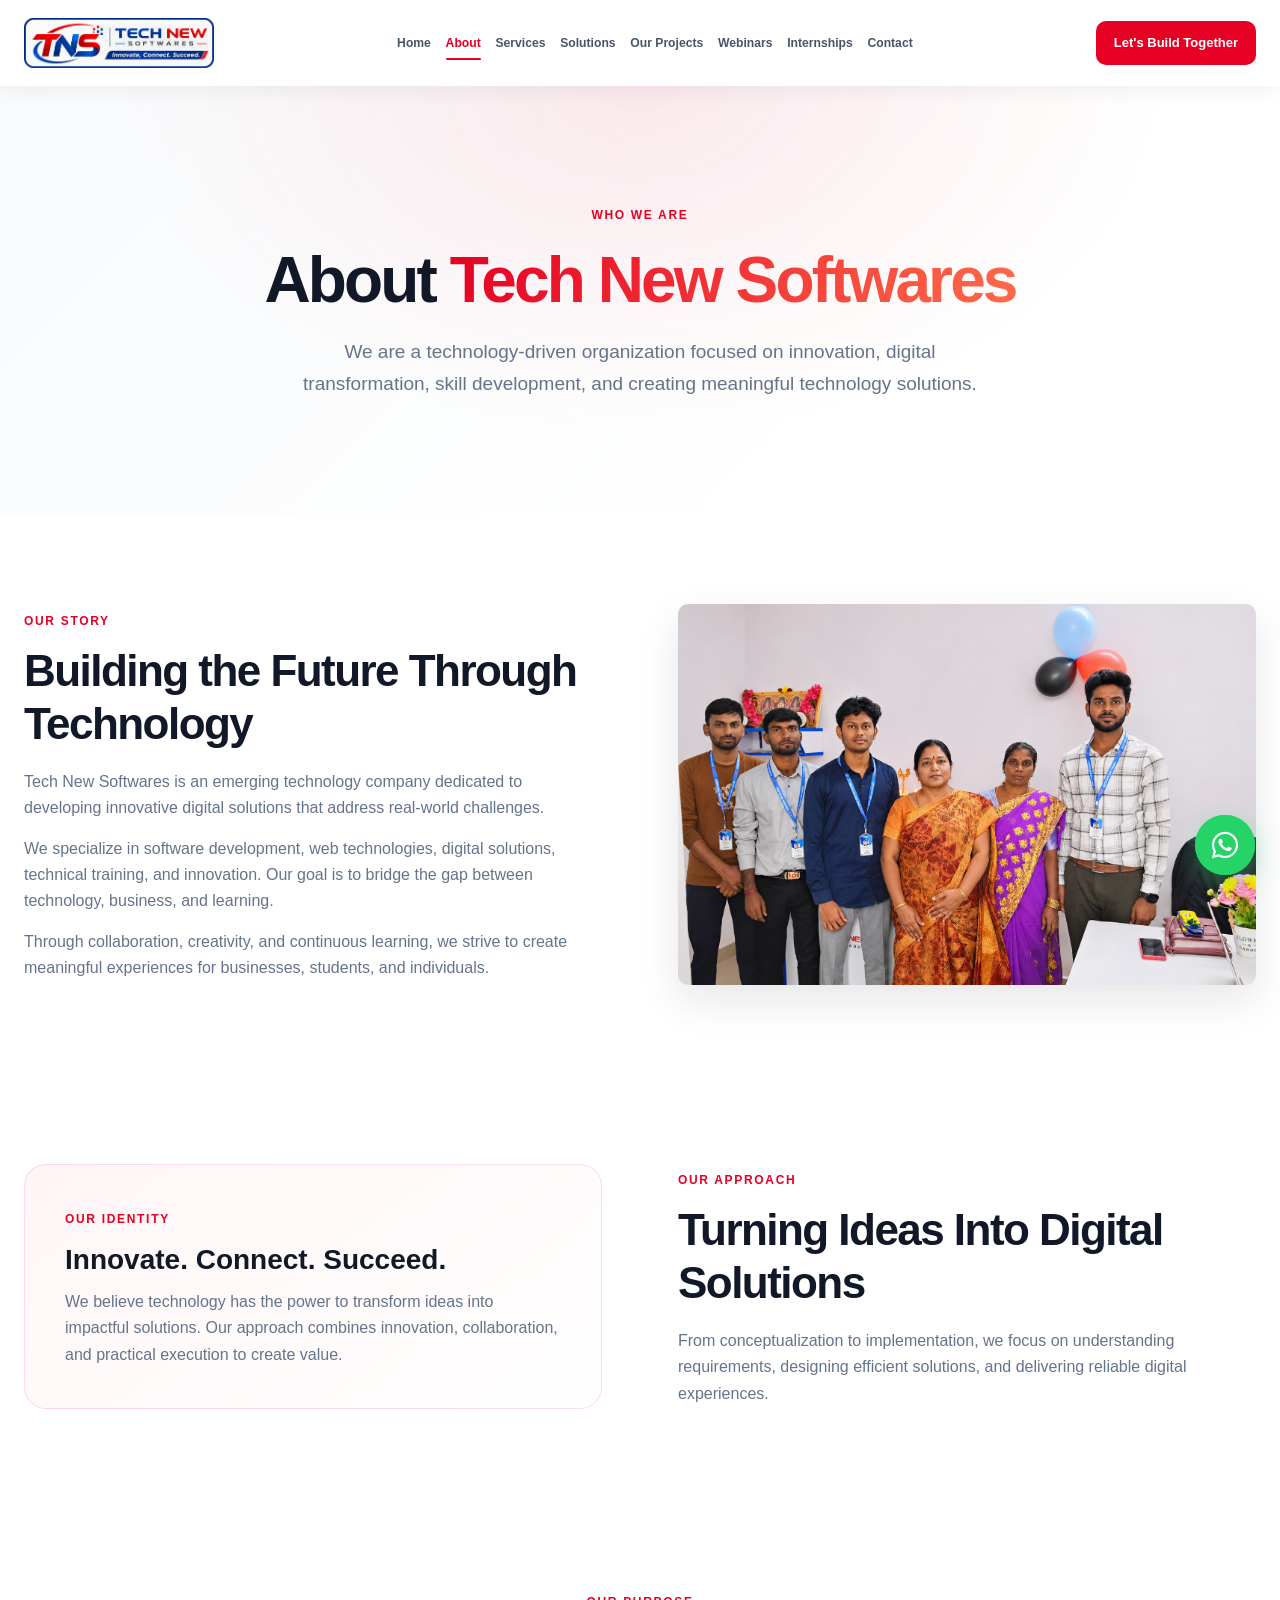
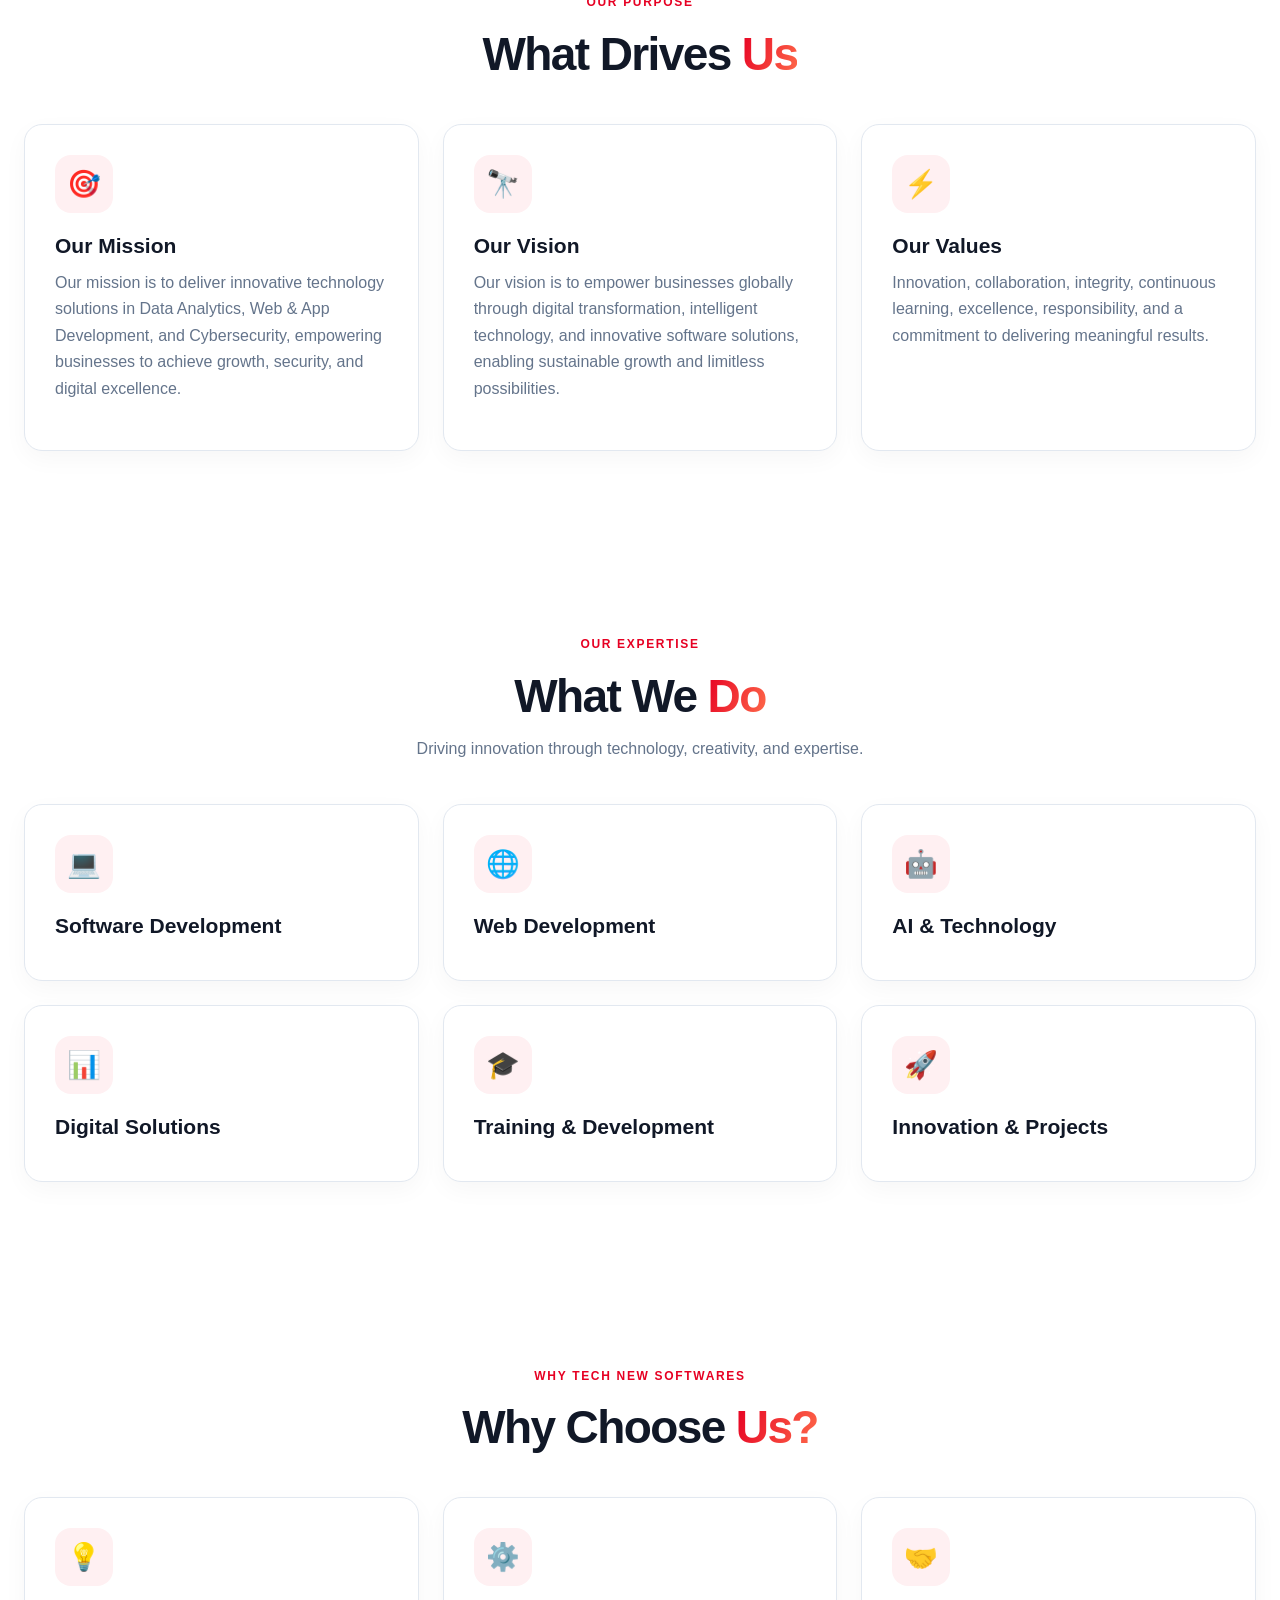
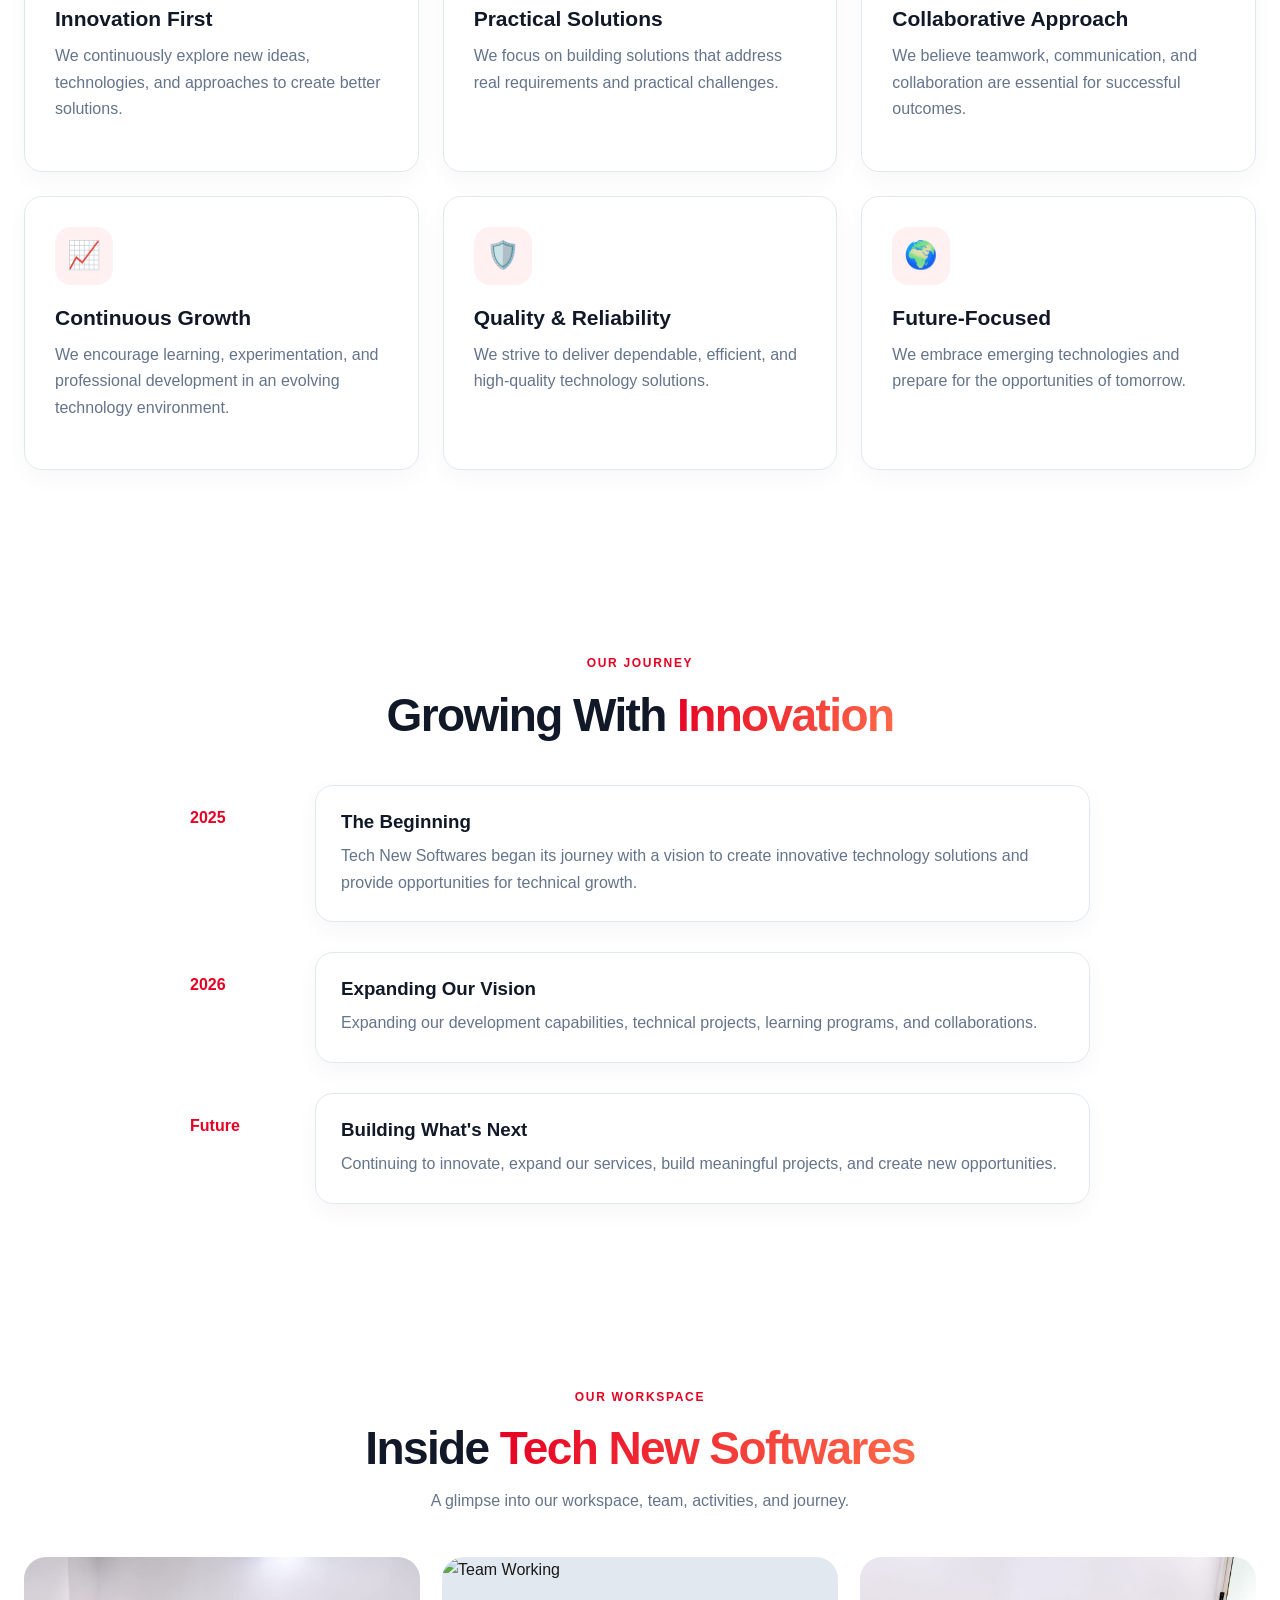
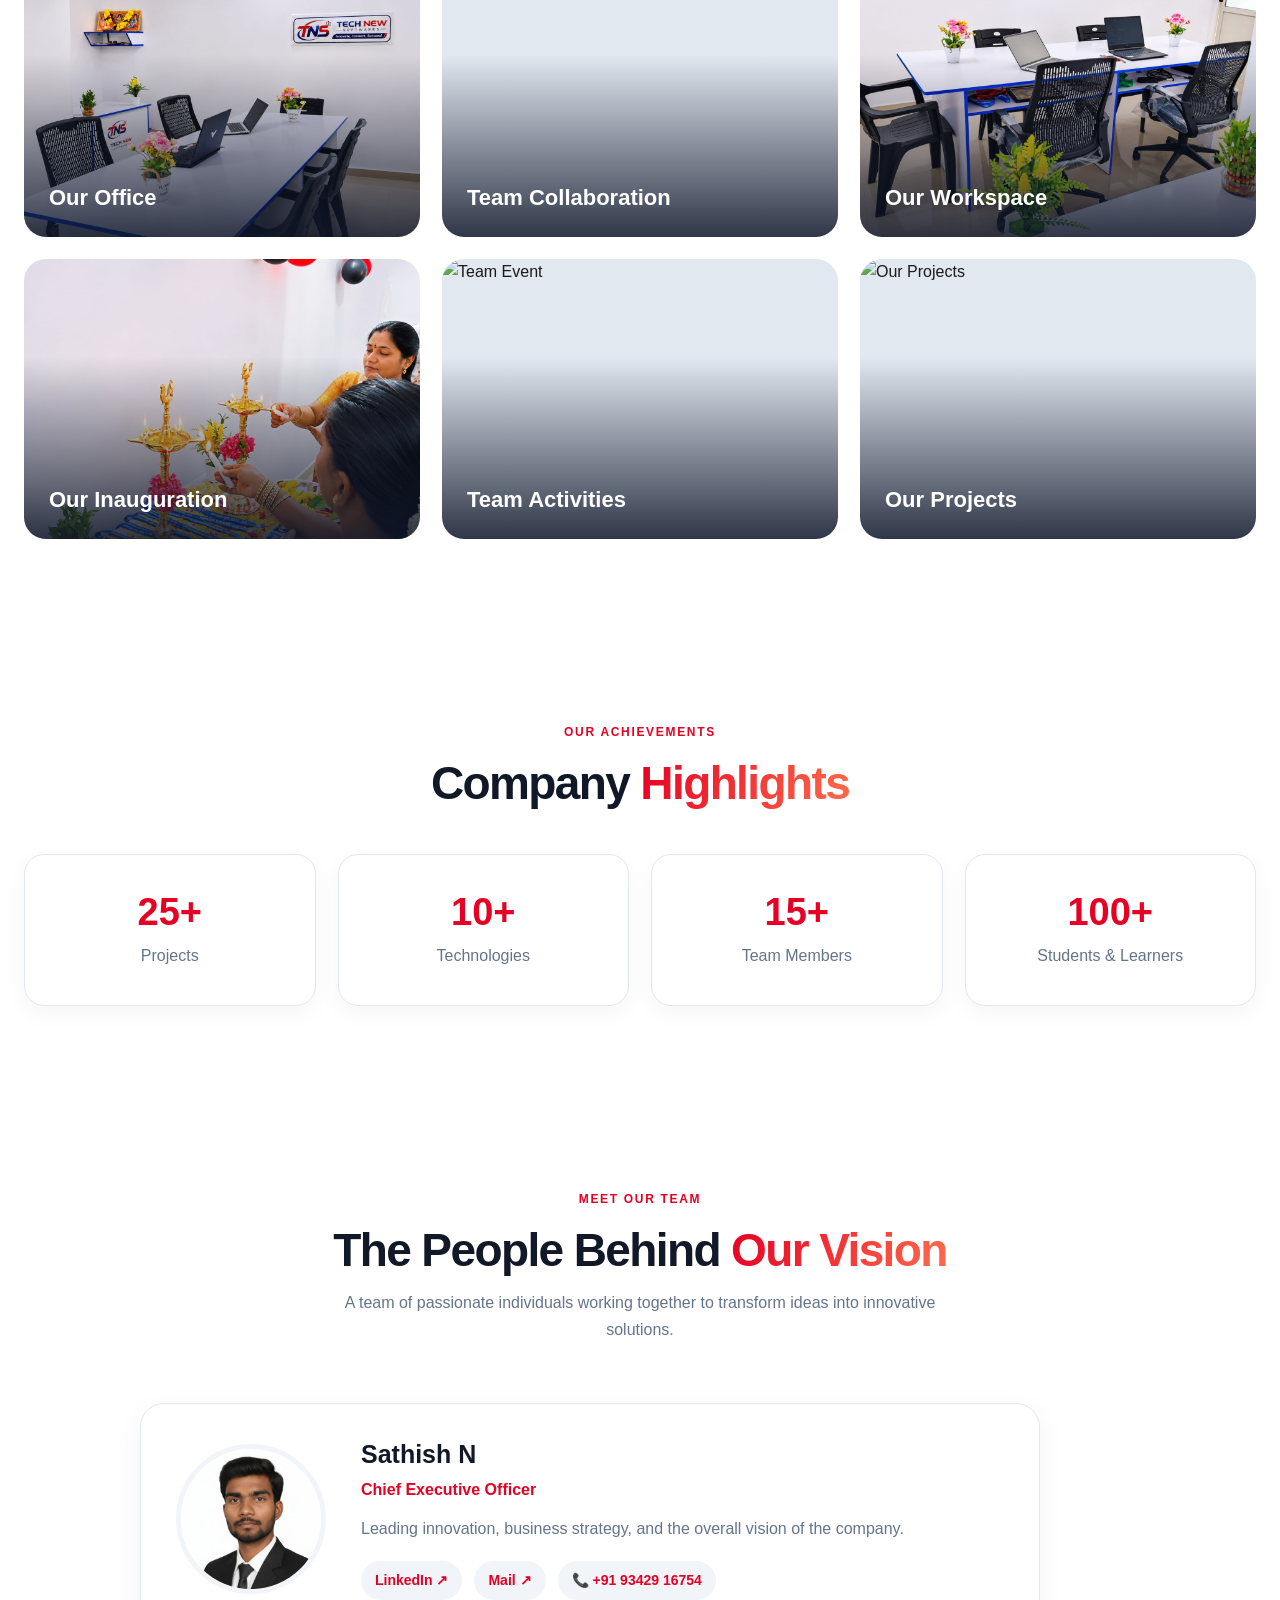
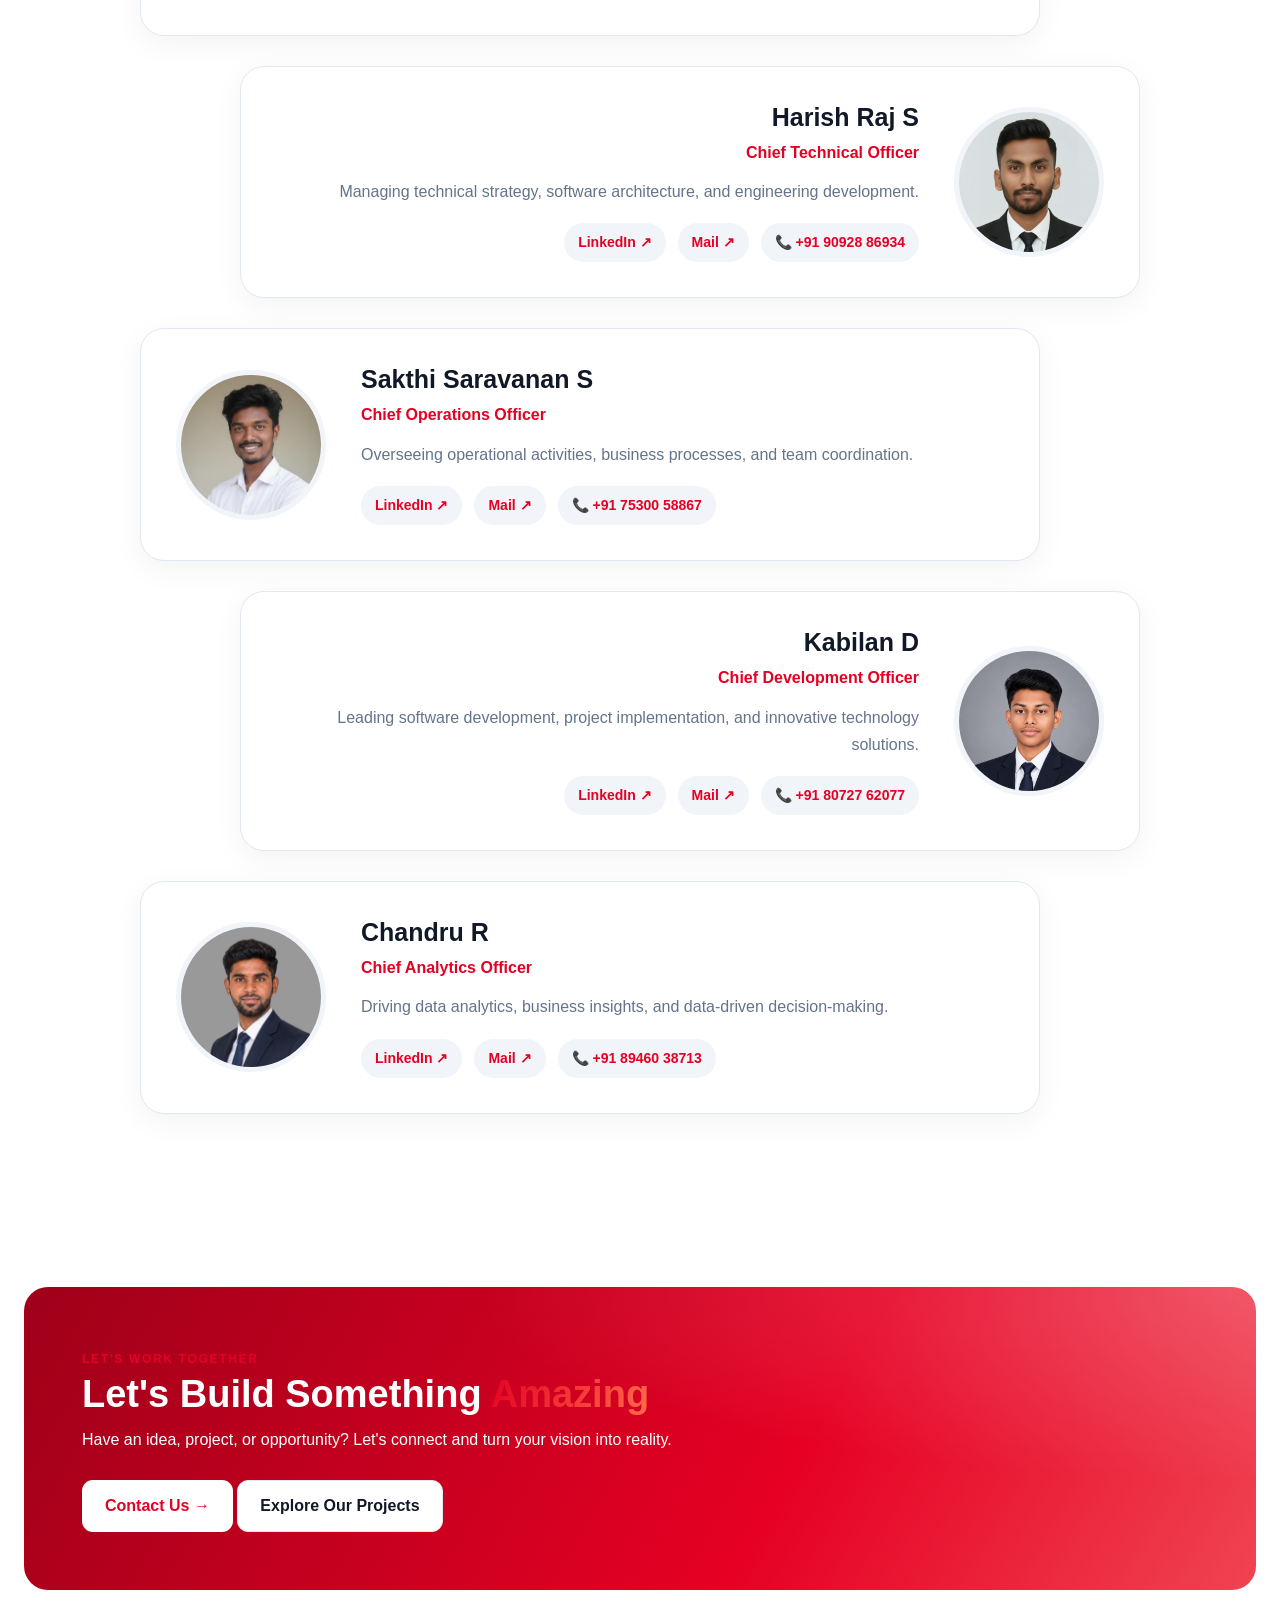
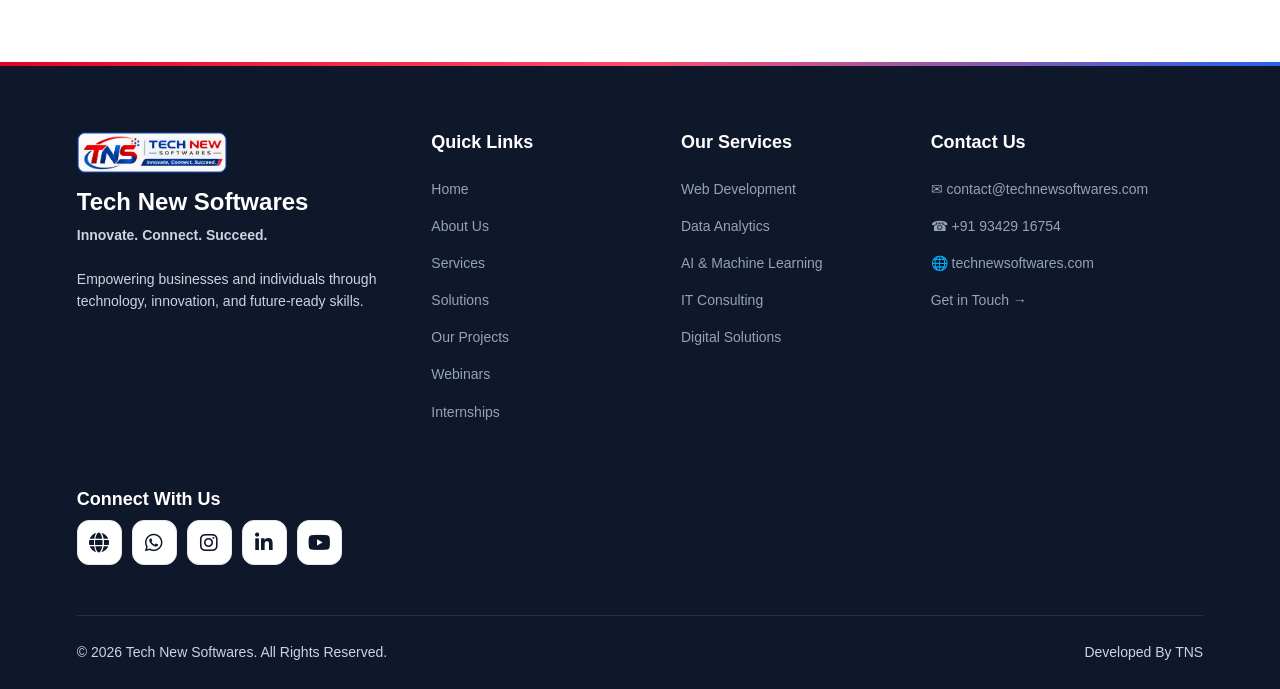
==== commit b2d89104: "this was updated by kabilan (changes : btn width , removed 5 profile)" ====
--- a/about.html
+++ b/about.html
@@ -766,126 +766,6 @@
             </div>
 
 
-            <!-- PROFILE 6 -->
-            <div class="team-card right">
-
-                <img src="assets/harini.jpg" alt="Harini V">
-
-                <div class="team-info">
-                    <h3>Harini V</h3>
-                    <p class="team-role">Digital Marketing</p>
-
-                    <p>
-                        Managing digital marketing strategies,
-                        brand visibility, and online engagement.
-                    </p>
-
-                    <div class="team-links">
-                        <a href="#" class="team-social">LinkedIn ↗</a>
-                        <a href="mailto:harinisv2103@gmail.com" class="team-social">Mail ↗</a>
-                        <a href="tel:+919080838902" class="team-social">📞 +91 90808 38902</a>
-                    </div>
-                </div>
-
-            </div>
-
-
-            <!-- PROFILE 7 -->
-            <div class="team-card left">
-
-                <img src="assets/nandhu.jpg" alt="Nandhujasnav i">
-
-                <div class="team-info">
-                    <h3>Nandhujasnav i</h3>
-                    <p class="team-role">Developer</p>
-
-                    <p>
-                        Developing software applications
-                        and contributing to technology projects.
-                    </p>
-
-                    <div class="team-links">
-                        <a href="#" class="team-social">LinkedIn ↗</a>
-                        <a href="mailto:jayaramjndhujasnav i@gmail.com" class="team-social">Mail ↗</a>
-                        <a href="tel:+919159898721" class="team-social">📞 +91 91598 98721</a>
-                    </div>
-                </div>
-
-            </div>
-
-
-            <!-- PROFILE 8 -->
-            <div class="team-card right">
-
-                <img src="assets/muvina.jpg" alt="Muvina M">
-
-                <div class="team-info">
-                    <h3>Muvina M</h3>
-                    <p class="team-role">Developer</p>
-
-                    <p>
-                        Building software solutions
-                        and supporting application development.
-                    </p>
-
-                    <div class="team-links">
-                        <a href="#" class="team-social">LinkedIn ↗</a>
-                        <a href="mailto:mmuvina71@gmail.com" class="team-social">Mail ↗</a>
-                        <a href="tel:+919655726142" class="team-social">📞 +91 96557 26142</a>
-                    </div>
-                </div>
-
-            </div>
-
-
-            <!-- PROFILE 9 -->
-            <div class="team-card left">
-
-                <img src="assets/moorthy.jpg" alt="Moorthy S">
-
-                <div class="team-info">
-                    <h3>Moorthy S</h3>
-                    <p class="team-role">Developer</p>
-
-                    <p>
-                        Developing applications and contributing
-                        to software engineering projects.
-                    </p>
-
-                    <div class="team-links">
-                        <a href="#" class="team-social">LinkedIn ↗</a>
-                        <a href="mailto:moorthys011@gmail.com" class="team-social">Mail ↗</a>
-                        <a href="tel:+916383471288" class="team-social">📞 +91 63834 71288</a>
-                    </div>
-                </div>
-
-            </div>
-
-
-            <!-- PROFILE 10 -->
-            <div class="team-card right">
-
-                <img src="assets/sivaraju.jpg" alt="Sivaraju B">
-
-                <div class="team-info">
-                    <h3>Sivaraju B</h3>
-                    <p class="team-role">Developer</p>
-
-                    <p>
-                        Contributing to software development
-                        and building innovative digital solutions.
-                    </p>
-
-                    <div class="team-links">
-                        <a href="#" class="team-social">LinkedIn ↗</a>
-                        <a href="mailto:bsivaraju38@gmail.com" class="team-social">Mail ↗</a>
-                        <a href="tel:+919566399522" class="team-social">📞 +91 95663 99522</a>
-                    </div>
-                </div>
-
-            </div>
-
-
         </div>
 
     </section>
@@ -908,7 +788,7 @@
                 Have an idea, project, or opportunity?
                 Let's connect and turn your vision
                 into reality.
-            </p>
+            </p><br>
 
             <div class="cta-buttons">
 
--- a/css/style.css
+++ b/css/style.css
@@ -1177,4 +1177,4 @@
         height: 40px !important;
         font-size: 18px !important;
     }
-}+}
--- a/css/about.css
+++ b/css/about.css
@@ -501,5 +501,17 @@
         font-size: 12px;
         padding: 7px 10px;
     }
+    /* CTA BUTTONS - MOBILE */
+    .cta-buttons {
+        display: flex;
+        flex-direction: column;
+        align-items: flex-start;
+        gap: 14px;
+    }
+
+    .cta-buttons .btn-primary,
+    .cta-buttons .btn-secondary {
+        margin: 0;
+    }
 
 }
